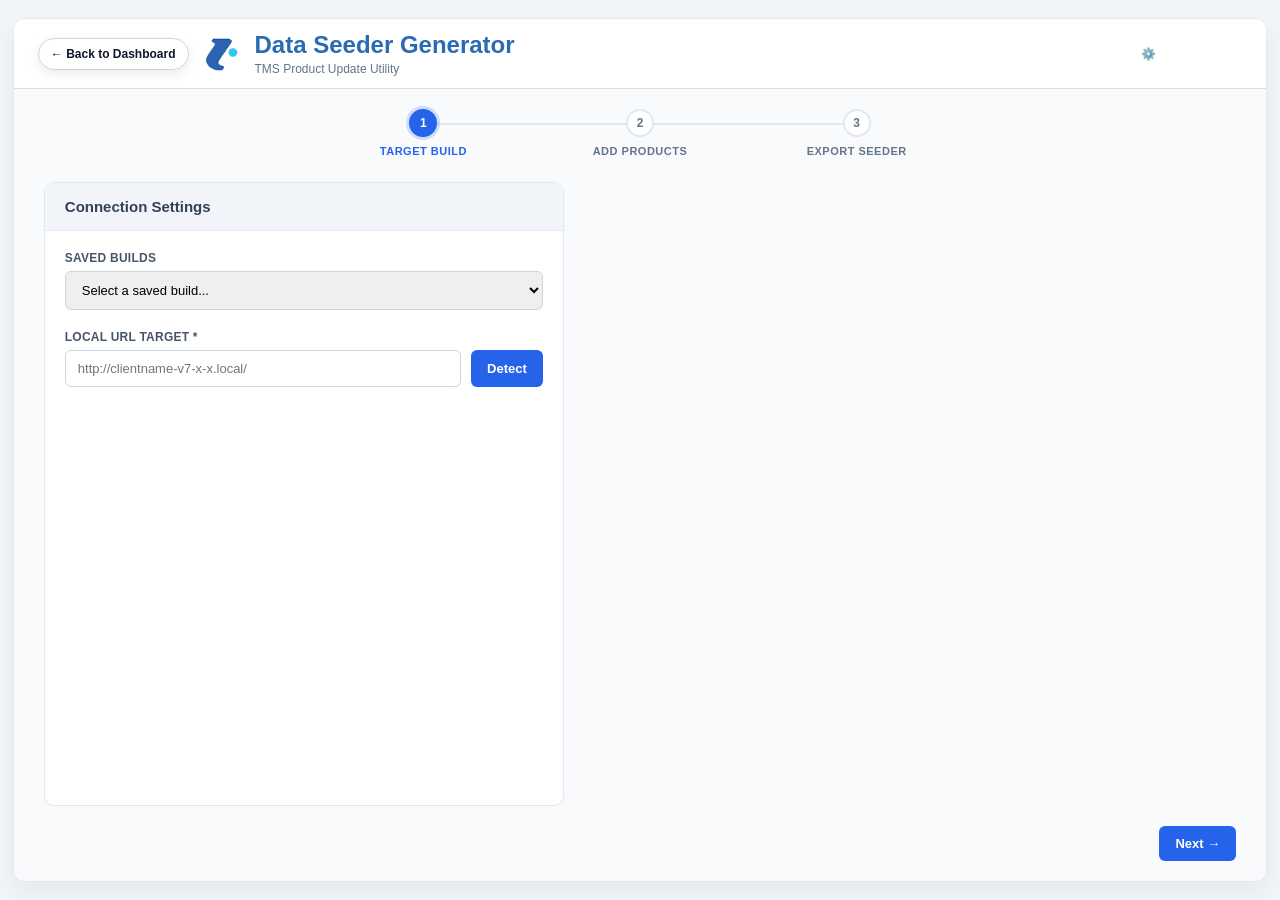
==== tools/data-seeder-generator/index.html @ c0074b41 "enhancementsv7" ====
<!DOCTYPE html>
<html lang="en">
<head>
    <meta charset="UTF-8">
    <meta name="viewport" content="width=device-width, initial-scale=1.0">
    <title>Data Seeder Generator</title>
    <link rel="stylesheet" href="css/style.css">
</head>
<body>
    <div class="seeder-wrapper">
        <header class="header">
            <a class="dashboard-link" href="../../dashboard/index.html">← Back to Dashboard</a>
            <img class="brand-logo" src="../../assets/icons/icon48.png" alt="TMS Logo">
            <div class="brand-copy">
                <h1>Data Seeder Generator</h1>
                <p class="subtitle">TMS Product Update Utility</p>
            </div>
            <button id="openApiSettingsBtn" class="btn btn-secondary btn-small" style="margin-left: auto; border: 1px solid rgba(255,255,255,0.3); background: rgba(255,255,255,0.1); color: white;">
            ⚙️ API Settings
        </button>
        </header>

        <div class="container">
            <div class="steps-indicator">
                <div class="step active" data-step="1"><div class="step-number">1</div><div class="step-label">Target Build</div></div>
                <div class="step" data-step="2"><div class="step-number">2</div><div class="step-label">Add Products</div></div>
                <div class="step" data-step="3"><div class="step-number">3</div><div class="step-label">Export Seeder</div></div>
                
            </div>

            <!-- Step 1: Detect Build -->
            <section class="step-content active" id="step-1">
                <div class="panel-layout">
                    
                    <!-- Left Panel: Controls -->
                    <div class="panel">
                        <div class="panel-header">Connection Settings</div>
                        <div class="panel-body">
                            <div class="product-form-group">
                                <label>Saved Builds</label>
                                <div class="input-group" style="margin-bottom:0;">
                                    <select id="savedBuildsSelect" class="input-field">
                                        <option value="">Select a saved build...</option>
                                    </select>
                                    <button id="forgetBuildBtn" class="btn btn-secondary btn-small" title="Remove" style="display:none;">🗑</button>
                                </div>
                            </div>
                            
                            <div class="product-form-group" style="margin-top: 20px;">
                                <label>Local URL Target *</label>
                                <div class="input-group">
                                    <input type="text" id="localUrl" placeholder="http://clientname-v7-x-x.local/" class="input-field">
                                    <button id="detectBuildBtn" class="btn btn-primary">Detect</button>
                                </div>
                                <div id="urlError" class="error-message" style="display:none; color: #ef4444; font-size: 12px; margin-top:5px;"></div>
                            </div>
                        </div>
                    </div>

                    <!-- Right Panel: Info -->
                    <div class="panel" id="buildDetailsCard" style="display:none;">
                        <div class="panel-header">Build Details</div>
                        <div class="panel-body">
                            <div class="info-row"><label>Client Name:</label><span id="clientName" class="value"></span></div>
                            <div class="info-row"><label>Version:</label><span id="buildVersion" class="value"></span></div>
                            <div class="info-row"><label>Quarter:</label><span id="buildQuarter" class="value"></span></div>
                            <div class="info-row"><label>Local Path:</label><span id="buildPath" class="value monospace"></span></div>
                            <div class="info-row" style="margin-top: 10px; background: #f8fafc; padding: 10px; border-radius: 6px; border: 1px solid #e2e8f0;">
                                <label>Next Seeder #:</label>
                                <div class="seeder-num-control">
                                    <span class="data-prefix">DATA</span>
                                    <input type="number" id="nextSeederNum" class="num-input" placeholder="154" min="1">
                                    <span id="seederNumSource" class="source-badge estimated">pending</span>
                                </div>
                            </div>
                            <div class="folder-link-row">
                                <span id="folderLinkStatus" class="folder-link-status">Waiting to verify folder...</span>
                                <button id="linkFolderBtn" class="btn btn-secondary btn-small" style="display:none;">🔗 Link WAMP Folder</button>
                                <button id="changeFolderBtn" class="btn btn-secondary btn-small" style="margin-left: 8px;">🔄 Switch Folder</button>
                            </div>
                        </div>
                    </div>
                </div>
                <div class="navigation-buttons">
                    <button id="continueBtn" class="btn btn-primary" style="margin-left: auto;">Next →</button>
                </div>
            </section>

            <!-- Step 2: Form & Table -->
            <section class="step-content" id="step-2">
                <div class="panel-layout">
                    
                    <!-- Left Panel: Form -->
                    <div class="panel">
                        <div class="panel-header">Product Editor</div>
                        <div class="panel-body">
                            <div class="form-tabs">
                                <!-- Inside your <div class="form-tabs"> -->
                                <button type="button" class="form-tab-btn active" data-tab="manual" id="manualBtn">Manual Entry</button>
                                <button type="button" class="form-tab-btn" data-tab="liveCatalog" id="liveCatalogBtn">Products From TMNS</button> <!-- NEW TAB -->
                                <button class="form-tab-btn" data-tab="doc">Doc Import</button>
                                <button class="form-tab-btn" data-tab="csv">CSV Import</button>
                                
                            </div>
                            <!-- Live Catalog Tab Content -->
<div id="liveCatalog-tab" class="form-tab-content">
    <div class="product-form-group">
    <div style="display: flex; justify-content: space-between; align-items: center; margin-bottom: 8px;">
        <label style="margin: 0;">Search External Formulary <span id="apiTotalLoadedCount" style="color: #64748b; font-weight: normal; margin-left: 8px;"></span></label>
        <button id="apiLoadCatalogBtn" class="btn btn-secondary btn-small" style="background: #f1f5f9; color: #0f172a; border-color: #cbd5e1;">
            ⬇️ Load Products From TMNS
        </button>
    </div>
    <div style="display: flex; gap: 10px;">
        <!-- Disabled by default until loaded -->
        <input type="text" id="apiSearchInput" class="input-field" placeholder="Search by name, item number, or barcode..." style="flex: 1;" disabled>
    </div>
    
    <!-- Progress Bar (Hidden by default) -->
    <div id="apiLoadProgressWrapper" style="display: none; margin-top: 12px;">
        <div style="background: #e2e8f0; border-radius: 4px; height: 8px; overflow: hidden; width: 100%;">
            <div id="apiLoadProgressBar" style="width: 0%; height: 100%; background: #2563eb; transition: width 0.2s ease;"></div>
        </div>
        <div id="apiLoadProgressText" style="font-size: 11px; color: #64748b; margin-top: 4px; text-align: right;">0%</div>
    </div>
</div>

    <!-- Search Results Grid -->
    <div style="border: 1px solid #cbd5e1; border-radius: 8px; overflow: hidden; margin-top: 15px; display: flex; flex-direction: column; max-height: 400px;">
        <div style="overflow-y: auto; flex: 1;">
            <table class="products-preview-table" style="margin: 0; width: 100%;">
                <thead style="position: sticky; top: 0; z-index: 10;">
                    <tr>
                        <th style="width: 40px; text-align: center;"></th>
                        <th>Product Details</th>
                        <th>Packaging</th>
                    </tr>
                </thead>
                <tbody id="apiResultsBody">
                    <tr class="empty-state">
                        <td colspan="3" style="text-align:center; padding:50px 20px; color:#94a3b8;">
                            Connect to a facility and search to view live products.
                        </td>
                    </tr>
                </tbody>
            </table>
        </div>
        <div style="background: #f8fafc; padding: 12px 15px; border-top: 1px solid #cbd5e1; display: flex; justify-content: space-between; align-items: center;">
            <span id="apiSelectedCount" style="font-size: 12px; font-weight: 600; color: #475569;">0 products selected</span>
            <button id="stageSelectedApiBtn" class="btn btn-primary btn-small" disabled>+ Stage Selected</button>
        </div>
    </div>
</div>
                            <div class="form-tab-content active" id="manual-tab">
                                <div class="product-form-group">
                                    <label>Action Type *</label>
                                    <select id="actionType" class="input-field">
                                        <option value="">Select an action...</option>
                                        <option value="create">Add New Products</option>
                                        <option value="add-form-factor">Add Form Factor</option>
                                        <option value="update" >Update Product</option>
                                        <option value="barcode-update" >Fix Barcode</option>
                                    </select>
                                </div>
                                <div id="productFormFields"></div>
                                <button id="addProductBtn" class="btn btn-secondary" style="width:100%; margin-top:15px;">➕ Add to Batch</button>
                            </div>

                            <!-- Doc Import Tab -->
                            <div class="form-tab-content" id="doc-tab">
                                <label for="docFile" class="csv-upload-area">
                                    <div class="upload-icon">📄</div>
                                    <h4 style="margin-bottom:8px; color: #1e3a8a;">Upload Word Document</h4>
                                    <span style="font-size: 12px; color: #64748b; margin-bottom: 15px;">Supports .docx Request Forms</span>
                                    <span class="btn btn-primary btn-small">Browse Files</span>
                                </label>
                                <input type="file" id="docFile" accept=".docx,.txt" style="display:none;">
                                <!-- Add 'multiple' to the input -->
                                <input type="file" id="docFile" accept=".docx,.txt" multiple style="display:none;">
                                <div id="docParseError" class="error-message" style="display:none; margin-top: 10px; color: #ef4444; font-size: 12px;"></div>
                            </div>

                            <!-- CSV Tab -->
                            <div class="form-tab-content" id="csv-tab">
                                <label for="csvFile" class="csv-upload-area">
                                    <div class="upload-icon">📊</div>
                                    <h4 style="margin-bottom:8px; color: #1e3a8a;">Upload Bulk CSV</h4>
                                    <span style="font-size: 12px; color: #64748b; margin-bottom: 15px;">Format: action, productName...</span>
                                    <span class="btn btn-primary btn-small">Browse Files</span>
                                </label>
                                <input type="file" id="csvFile" accept=".csv" style="display:none;">
                                <button id="downloadCsvTemplate" class="btn btn-secondary" style="width: 100%;">Download CSV Template</button>
                            </div>
                        </div>
                    </div>

                    <!-- Right Panel: Preview Table -->
                    <div class="panel">
                        <div class="panel-header">
                            <div>Pending Batch <span class="product-count" style="background:#2563eb;color:white;padding:2px 8px;border-radius:12px;font-size:11px;margin-left:8px;">0</span></div>
                            <button id="clearAllBtn" class="btn btn-secondary btn-small" style="display:none;">Clear All</button>
                        </div>
                        <div class="panel-body" style="padding:0;">
                            <table class="products-preview-table">
    <thead>
        <tr>
            <th>Type</th>
            <th>Name</th>
            <th>Details</th>
            <th></th>
        </tr>
    </thead>
    <tbody id="productsTableBody">
        <tr class="empty-state">
            <td colspan="4" style="text-align:center; padding:40px; color:#94a3b8;">No products in batch.</td>
        </tr>
    </tbody>
</table>
                        </div>
                    </div>
                </div>
                <div class="navigation-buttons">
                    <button id="step2BackBtn" class="btn btn-secondary">← Back</button>
                    <button id="generateSeederBtn" class="btn btn-primary" style="display:none;">Generate Seeder →</button>
                </div>
            </section>

            <!-- Step 3: Output -->
            <section class="step-content" id="step-3">
                <div class="panel-layout output-layout">
                    
                    <!-- Left Panel: Code Preview -->
                    <div class="panel">
                        <div class="panel-header">Generated Seeder</div>
                        <div class="panel-body" style="padding:0;">
                            <div class="code-block"><pre><code id="seederPreview"></code></pre></div>
                        </div>
                    </div>

                    <!-- Right Panel: Output Actions -->
                    <div class="panel">
                        <div class="panel-header">Output Options</div>
                        <div class="panel-body">
                            <div class="output-option" id="autoWriteWrapper" style="display:none;">
                                <input type="radio" name="output" id="outputAutoWrite" value="auto-write">
                                <label for="outputAutoWrite"><strong>💾 Auto-Write</strong><span>Write directly to folder</span></label>
                            </div>
                            <div class="output-option">
                                <input type="radio" name="output" id="outputDownload" value="download" checked>
                                <label for="outputDownload"><strong>⬇️ Download</strong><span>Save as PHP file</span></label>
                            </div>
                            <div class="output-option">
                                <input type="radio" name="output" id="outputCopy" value="copy">
                                <label for="outputCopy"><strong>📋 Copy Code</strong><span>Copy to clipboard</span></label>
                            </div>
                            <button id="executeOutputBtn" class="btn btn-primary" style="width:100%; margin-top:20px; padding:15px; font-size:15px;">Execute Action</button>
                        </div>
                    </div>
                </div>
                <div class="navigation-buttons">
                    <button id="backToProductsBtn" class="btn btn-secondary">← Back to Editor</button>
                    <button id="newSeederBtn" class="btn btn-secondary">Create Another</button>
                </div>
            </section>

            <!-- Toast Messages -->
            <div id="statusMessage" class="status-message hidden"></div>
        </div>
    </div>

    <!-- Modals -->
     <!-- API Settings Modal -->
    <div id="apiSettingsModal" class="modal hidden">
        <div class="modal-content" style="max-width: 500px; text-align: left;">
            <div style="display: flex; justify-content: space-between; align-items: center; border-bottom: 1px solid #e2e8f0; padding-bottom: 15px; margin-bottom: 20px;">
                <h3 style="margin: 0; font-size: 18px; color: #0f172a;">API Connection Settings</h3>
                <button type="button" class="close-api-btn" style="background: none; border: none; font-size: 20px; cursor: pointer; color: #64748b;">&times;</button>
            </div>
            
            <div class="product-form-group">
                <label>API Base URL</label>
                <input type="text" id="apiBaseUrl" class="input-field" placeholder="https://...">
            </div>
            
            <div class="product-form-group">
                <label>Personal Access Token (Bearer)</label>
                <input type="password" id="apiToken" class="input-field" placeholder="Paste your token here...">
            </div>
            
            <button id="testApiConnectionBtn" class="btn btn-secondary" style="width: 100%; margin-bottom: 20px;">Test Connection & Fetch Facilities</button>
            
            <div id="facilitySelectionWrapper" class="product-form-group hidden" style="background: #f8fafc; padding: 15px; border-radius: 8px; border: 1px solid #cbd5e1;">
                <label style="color: #10b981;">Connection Successful!</label>
                <label style="margin-top: 10px;">Select Target Facility</label>
                <select id="apiFacilitySelect" class="input-field" style="margin-bottom: 15px;"></select>
                <button id="saveApiSettingsBtn" class="btn btn-primary" style="width: 100%;">Save Configuration</button>
            </div>
        </div>
    </div>
    <div id="successModal" class="modal hidden">
        <div class="modal-content">
            <h3 id="successTitle">Success!</h3>
            <p id="successMessage"></p>
            <button id="closeSuccessBtn" class="btn btn-primary">Done</button>
        </div>
    </div>

    <div id="errorModal" class="modal hidden">
        <div class="modal-content error">
            <div class="modal-icon">❌</div>
            <h3>Error</h3>
            <p id="errorMessage"></p>
            <button id="closeErrorBtn" class="btn btn-primary">Close</button>
        </div>
    </div>
    <!-- Product Preview Modal -->
    <div id="previewModal" class="modal hidden">
        <div class="modal-content" style="max-width: 500px; text-align: left;">
            <h3 id="previewTitle" style="border-bottom: 1px solid #e2e8f0; padding-bottom: 10px; margin-bottom: 15px; color: #1e3a8a;">Product Preview</h3>
            <div id="previewDetails" style="font-size: 13px; color: #0f172a; max-height: 60vh; overflow-y: auto;">
                <!-- Product details will be injected here -->
            </div>
            <button id="closePreviewBtn" class="btn btn-secondary" style="margin-top: 20px; width: 100%;">Close Preview</button>
        </div>
    </div>
    <!-- Add this above your other scripts -->
    <script src="js/mammoth.browser.min.js"></script>
    <script src="js/wamp-detector.js"></script>
    <script src="js/seeder-generator.js"></script>
    <script src="js/csv-handler.js"></script>
    <script src="js/fs-access.js"></script>
    <script src="js/idb-keyval.js"></script>
    <script src="js/app.js"></script>
    <script src="js/constants.js"></script>
    <script src="js/templates/q3-template.js"></script>
    <script src="js/api-service.js"></script> <!-- Add this line -->
</body>
    
</body>
</html>
---- tools/data-seeder-generator/css/style.css ----
:root {
    --primary: #2563eb;
    --primary-hover: #1d4ed8;
    --bg-main: #f1f5f9;
    --bg-panel: #ffffff;
    --text-main: #0f172a;
    --text-muted: #64748b;
    --border: #e2e8f0;
    --success: #10b981;
    --error: #ef4444;
}

* { margin: 0; padding: 0; box-sizing: border-box; }

/* Custom Scrollbar for professional look */
::-webkit-scrollbar { width: 6px; height: 6px; }
::-webkit-scrollbar-track { background: transparent; }
::-webkit-scrollbar-thumb { background: #cbd5e1; border-radius: 4px; }
::-webkit-scrollbar-thumb:hover { background: #94a3b8; }

body {
    font-family: 'Inter', -apple-system, BlinkMacSystemFont, 'Segoe UI', Roboto, sans-serif;
    background: var(--bg-main);
    color: var(--text-main);
    height: 100vh; /* Lock viewport height */
    overflow: hidden; /* Prevent full window scroll */
    display: flex;
    justify-content: center;
    align-items: center;
}

.seeder-wrapper {
    background: var(--bg-panel);
    border: 1px solid var(--border);
    border-radius: 12px;
    box-shadow: 0 10px 25px rgba(0, 0, 0, 0.05);
    width: 98vw;
    height: 96vh;
    display: flex;
    flex-direction: column;
    overflow: hidden;
}

.dashboard-link {
    display: inline-flex;
    align-items: center;
    justify-content: center;
    padding: 8px 12px;
    border: 1px solid #cbd5e1;
    border-radius: 999px;
    background: rgba(255, 255, 255, 0.94);
    color: #0f172a;
    text-decoration: none;
    font-size: 12px;
    font-weight: 700;
    white-space: nowrap;
    box-shadow: 0 4px 12px rgba(15, 23, 42, 0.08);
    flex-shrink: 0;
    transition: background 0.15s ease, border-color 0.15s ease;
}

.dashboard-link:hover {
    background: #f8fafc;
    border-color: #94a3b8;
}

/* Header */
.header {
    background: #fff;
    color: var(--text-main);
    padding: 12px 24px;
    border-bottom: 1px solid #ddd;
    flex-shrink: 0;
    display: flex;
    align-items: center;
    gap: 15px;
}

.header .brand-logo { height: 36px; width: auto; display: block; }
.header .brand-copy { min-width: 0; }
.header h1 { font-size: 24px; font-weight: 700; margin: 0; color: #2b6bb4; }
.header .subtitle { font-size: 12px; color: var(--text-muted); margin: 3px 0 0; }

/* Container & Steps */
.container { 
    flex: 1; 
    display: flex; 
    flex-direction: column; 
    overflow: hidden; 
    padding: 20px 30px; 
    background: #f8fafc;
}

.steps-indicator {
    display: flex;
    justify-content: space-between;
    position: relative;
    max-width: 500px;
    margin: 0 auto 20px auto;
    flex-shrink: 0;
}

.steps-indicator::before {
    content: ''; position: absolute; top: 18px; left: 15%; right: 15%; height: 2px; background: var(--border); z-index: 0;
}

.step { display: flex; flex-direction: column; align-items: center; position: relative; z-index: 1; flex: 1; }
.step-number {
    width: 36px; height: 36px; border-radius: 50%; background: white; border: 2px solid var(--border);
    display: flex; align-items: center; justify-content: center; font-weight: 600; font-size: 14px;
    color: var(--text-muted); margin-bottom: 8px; transition: all 0.2s ease;
}
.step.active .step-number { background: var(--primary); border-color: var(--primary); color: white; box-shadow: 0 0 0 3px rgba(37,99,235,0.2); }
.step.completed .step-number { background: var(--success); border-color: var(--success); color: white; }
.step-label { font-size: 13px; font-weight: 600; color: var(--text-muted); }
.step.active .step-label { color: var(--primary); }

/* Main Paneling System */
.step-content { display: none; flex: 1; overflow: hidden; animation: fadeIn 0.3s ease; }
.step-content.active { display: flex; flex-direction: column; }

@keyframes fadeIn { from { opacity: 0; } to { opacity: 1; } }

.panel-layout {
    display: grid;
    grid-template-columns: 520px 1fr; /* Widened from 450px so the side-by-side has room */
    gap: 20px;
    flex: 1;
    overflow: hidden;
}

/* Modifier for output layout to give code block more room */
.panel-layout.output-layout { grid-template-columns: 1fr 350px; }

.panel {
    background: var(--bg-panel);
    border: 1px solid var(--border);
    border-radius: 10px;
    display: flex;
    flex-direction: column;
    overflow: hidden;
    box-shadow: 0 2px 4px rgba(0,0,0,0.02);
}

.panel-header {
    padding: 15px 20px;
    background: #f1f5f9;
    border-bottom: 1px solid var(--border);
    font-weight: 600;
    font-size: 15px;
    color: #334155;
    flex-shrink: 0;
    display: flex;
    justify-content: space-between;
    align-items: center;
}

.panel-body {
    padding: 20px;
    overflow-y: auto; /* Independent scrolling */
    flex: 1;
}

/* Forms & Inputs */
.form-grid { display: grid; grid-template-columns: 1fr 1fr; gap: 15px; margin-bottom: 15px; }
.form-grid .full-width { grid-column: span 2; }

.input-group { display: flex; gap: 10px; margin-bottom: 15px; }
.product-form-group { margin-bottom: 15px; }
.product-form-group label { display: block; font-weight: 600; margin-bottom: 6px; color: #475569; font-size: 12px; text-transform: uppercase; letter-spacing: 0.02em; }

.update-field-layout {
    display: flex;
    flex-direction: column;
    gap: 16px;
    width: 100%;
}
.update-field-selector-panel,
.update-field-editor-panel {
    background: #f8fafc;
    border: 1px solid var(--border);
    border-radius: 10px;
    padding: 12px 14px;
}
.update-field-selector-panel {
    min-height: auto;
}
.update-field-editor-panel {
    min-height: 120px;
}
.update-field-selector-panel .product-form-group,
.update-field-editor-panel .product-form-group {
    margin-bottom: 0;
}
.field-checkbox-group {
    display: flex;
    flex-wrap: wrap;
    gap: 10px 12px;
    align-items: center;
}
.field-checkbox-row {
    display: inline-flex;
    align-items: center;
    gap: 8px;
    padding: 0;
    border: none;
    background: transparent;
    font-size: 12px;
    letter-spacing: 0.02em;
    font-weight: 600;
    color: #334155;
    cursor: pointer;
    transition: all 0.2s ease;
    line-height: 1.2;
    text-transform: none;
}
.field-checkbox-row:hover {
    color: var(--primary);
}
.field-checkbox {
    accent-color: var(--primary);
    width: 14px;
    height: 14px;
    margin: 0;
    flex-shrink: 0;
    cursor: pointer;
}
.field-selection-hint {
    margin-top: 10px; font-size: 12px; color: var(--text-muted); font-style: italic;
}
.conditional-field {
    background: white;
    border: 1px solid #dbe3ee;
    border-radius: 8px;
    padding: 10px 12px;
    margin-bottom: 10px;
}
.conditional-field:last-child { margin-bottom: 0; }
.conditional-field.hidden { display: none; }
.update-field-editor-panel .conditional-field label {
    display: block;
    margin-bottom: 8px;
    font-size: 11px;
    letter-spacing: 0.04em;
    text-transform: uppercase;
    color: #475569;
    font-weight: 700;
}

.input-field, .product-form-group input, .product-form-group select {
    width: 100%; padding: 10px 12px; border: 1px solid #cbd5e1; border-radius: 6px; font-size: 13px; font-family: inherit; transition: all 0.2s;
}
.input-field:focus, .product-form-group input:focus, .product-form-group select:focus {
    outline: none; border-color: var(--primary); box-shadow: 0 0 0 2px rgba(37,99,235,0.1);
}

.form-section-title { font-size: 12px; font-weight: 700; text-transform: uppercase; color: var(--primary); margin: 20px 0 10px; padding-bottom: 6px; border-bottom: 1px solid var(--border); grid-column: span 2; }
.form-section-title:first-child { margin-top: 0; }

/* Buttons */
.btn {
    padding: 10px 16px; border: none; border-radius: 6px; font-size: 13px; font-weight: 600; cursor: pointer; transition: all 0.2s ease; display: inline-flex; align-items: center; justify-content: center; gap: 6px;
}
.btn-primary { background: var(--primary); color: white; }
.btn-primary:hover:not(:disabled) { background: var(--primary-hover); transform: translateY(-1px); box-shadow: 0 2px 4px rgba(37,99,235,0.2); }
.btn-primary:disabled { background: #94a3b8; cursor: not-allowed; }
.btn-secondary { background: white; color: #475569; border: 1px solid #cbd5e1; }
.btn-secondary:hover:not(:disabled) { background: #f8fafc; color: #0f172a; border-color: #94a3b8; }
.btn-small { padding: 6px 12px; font-size: 12px; }

/* Details & Tables */
.info-row { display: flex; justify-content: space-between; padding: 10px 0; border-bottom: 1px solid #f1f5f9; font-size: 13px; align-items: center; }
.info-row:last-child { border-bottom: none; }
.info-row label { font-weight: 600; color: var(--text-muted); }
.info-row .value { color: var(--text-main); font-weight: 500; }
.info-row .value.monospace { font-family: 'JetBrains Mono', monospace; background: #f8fafc; padding: 4px 8px; border-radius: 4px; border: 1px solid var(--border); font-size: 12px; }

.products-preview-table { width: 100%; border-collapse: collapse; font-size: 13px; }
.products-preview-table th { background: #f8fafc; padding: 12px; text-align: left; font-weight: 600; color: var(--text-muted); border-bottom: 2px solid var(--border); position: sticky; top: 0; }
.products-preview-table td { padding: 12px; border-bottom: 1px solid var(--border); vertical-align: top; }
.product-action-badge { padding: 4px 8px; border-radius: 4px; font-size: 11px; font-weight: 700; text-transform: uppercase; }
.product-action-badge.create { background: #dcfce7; color: #166534; }
.product-action-badge.update { background: #fef9c3; color: #9a3412; }
.product-action-badge.barcode-update { background: #f3e5f5; color: #6a1b9a; }

/* Seeder Number Input */
.seeder-num-control { display: flex; align-items: center; gap: 6px; }
.data-prefix { font-weight: 700; color: #0f172a; font-size: 13px; }
.num-input { width: 80px; padding: 6px 8px; border: 1px solid var(--border); border-radius: 4px; font-size: 13px; font-weight: 600; color: var(--primary); text-align: center; }

/* Source Badges & Indicators */
.source-badge { padding: 2px 6px; border-radius: 4px; font-size: 10px; font-weight: 700; text-transform: uppercase; }
.source-badge.estimated { background: #fee2e2; color: #b91c1c; border: 1px solid #fca5a5; }
.source-badge.verified { background: #dcfce7; color: #15803d; border: 1px solid #86efac; }

.folder-link-row { display: flex; align-items: center; gap: 10px; margin-top: 15px; padding-top: 15px; border-top: 1px solid var(--border); }
.folder-link-status { font-size: 12px; font-weight: 600; display: flex; align-items: center; gap: 6px; }
.folder-link-status.linked { color: #10b981; }
.folder-link-status.error { color: #ef4444; }

/* Navigation */
.navigation-buttons { display: flex; gap: 15px; justify-content: flex-end; padding-top: 20px; flex-shrink: 0; }

/* Output Options */
.output-option { padding: 15px; border: 1px solid var(--border); border-radius: 8px; margin-bottom: 12px; cursor: pointer; display: flex; gap: 12px; align-items: center; transition: all 0.2s; }
.output-option:hover { border-color: var(--primary); background: #f8fafc; }
.output-option input[type="radio"] { transform: scale(1.2); accent-color: var(--primary); }
.output-option strong { display: block; color: var(--text-main); font-size: 14px; margin-bottom: 2px; }
.output-option span { color: var(--text-muted); font-size: 12px; }

/* Code Block */
.code-block { background: #0f172a; border-radius: 8px; padding: 15px; margin: 0; min-height: 100%; box-shadow: inset 0 2px 4px rgba(0,0,0,0.5); }
.code-block code { color: #e2e8f0; font-family: 'JetBrains Mono', monospace; font-size: 12px; line-height: 1.5; white-space: pre-wrap; }

/* Toast Notifications */
.status-message {
    position: fixed; top: 20px; right: 20px; padding: 15px 20px; border-radius: 8px; font-size: 14px; font-weight: 600;
    z-index: 9999; display: flex; align-items: center; gap: 10px; box-shadow: 0 4px 12px rgba(0,0,0,0.15); animation: slideIn 0.3s ease;
}
.status-message.hidden { display: none; }
.status-message.success { background: #10b981; color: white; border-left: 4px solid #047857; }
.status-message.error { background: #ef4444; color: white; border-left: 4px solid #b91c1c; }
.status-message.info { background: #3b82f6; color: white; border-left: 4px solid #1d4ed8; }

@keyframes slideIn { from { transform: translateX(120%); } to { transform: translateX(0); } }

/* Modals */
.modal { position: fixed; top: 0; left: 0; right: 0; bottom: 0; background: rgba(15, 23, 42, 0.6); display: flex; align-items: center; justify-content: center; z-index: 2000; backdrop-filter: blur(2px); }
.modal.hidden { display: none; }
.modal-content { background: white; border-radius: 12px; padding: 30px; text-align: center; max-width: 400px; width: 100%; box-shadow: 0 10px 25px rgba(0,0,0,0.2); }
.modal-icon { font-size: 40px; margin-bottom: 15px; }
.modal-content h3 { font-size: 18px; margin-bottom: 10px; color: var(--text-main); }
.modal-content p { font-size: 14px; color: var(--text-muted); margin-bottom: 20px; }
.modal-content .btn { width: 100%; }

/* Form Tabs */
.form-tabs { display: flex; gap: 0; margin-bottom: 15px; border-bottom: 2px solid var(--border); }
.form-tab-btn { padding: 10px 20px; background: none; border: none; border-bottom: 2px solid transparent; cursor: pointer; font-size: 13px; font-weight: 600; color: var(--text-muted); margin-bottom: -2px; }
.form-tab-btn.active { color: var(--primary); border-bottom-color: var(--primary); }
.form-tab-content { display: none; }
.form-tab-content.active { display: block; }
/* Upload Areas (Doc & CSV) */
.csv-upload-area {
    border: 2px dashed #94a3b8;
    border-radius: 12px;
    padding: 35px 20px;
    text-align: center;
    background: #f8fafc;
    transition: all 0.2s ease;
    cursor: pointer;
    display: flex;
    flex-direction: column;
    align-items: center;
    justify-content: center;
    margin-bottom: 15px;
}
.csv-upload-area:hover {
    border-color: var(--primary);
    background: #eff6ff;
}
.upload-icon {
    font-size: 36px;
    margin-bottom: 10px;
}
/* Table Action Buttons */
.product-row-actions {
    display: flex;
    gap: 12px;
    align-items: center;
    justify-content: flex-end;
}

.action-icon-btn {
    background: none;
    border: none;
    cursor: pointer;
    font-size: 16px;
    color: var(--text-muted);
    transition: color 0.2s, transform 0.2s;
    padding: 4px;
}

.action-icon-btn:hover { transform: scale(1.1); }
.action-icon-btn.preview-product-btn:hover { color: var(--primary); }
.action-icon-btn.remove-product-btn:hover { color: var(--error); }

/* Preview Modal Grid */
.preview-grid {
    display: grid;
    grid-template-columns: 160px 1fr;
    gap: 8px;
    margin-bottom: 8px;
    align-items: center;
    padding: 6px;
}

.preview-grid:nth-child(even) { background-color: #f8fafc; border-radius: 6px; }

.preview-label { font-weight: 600; color: var(--text-muted); font-size: 12px; text-transform: uppercase;}
.preview-value { color: var(--text-main); font-family: 'JetBrains Mono', monospace; font-size: 13px; }
/* Hyperlink style for Preview button */
.preview-link-btn {
    background: none;
    border: none;
    color: var(--primary);
    font-size: 13px;
    font-weight: 600;
    cursor: pointer;
    padding: 0;
    margin-right: 12px;
    transition: color 0.2s;
}

.preview-link-btn:hover {
    text-decoration: underline;
    color: var(--primary-hover);
}
/* Table Action Buttons */
.product-row-actions {
    display: flex;
    gap: 15px;
    align-items: center;
    justify-content: flex-end;
    white-space: nowrap; /* Prevents "Preview" from wrapping or squishing */
    min-width: 100px;    /* Forces the column to respect the button sizes */
}
.csv-upload-area.drag-active {
    border-color: var(--primary);
    background: #eff6ff;
    transform: scale(1.02);
}
/* Editable Preview Inputs */
.preview-input {
    width: 100%;
    padding: 4px 8px;
    margin: -4px -8px; /* Offset padding to align with label */
    border: 1px solid transparent;
    border-radius: 4px;
    font-family: inherit;
    font-size: inherit;
    background: transparent;
    color: inherit;
    transition: all 0.2s;
}
.preview-input:hover {
    border-color: #cbd5e1;
    background: white;
}
.preview-input:focus {
    outline: none;
    border-color: var(--primary);
    background: white;
    box-shadow: 0 0 0 2px rgba(37,99,235,0.1);
}
select.preview-input {
    cursor: pointer;
}
/* Update Module Ultra-Compact Inline Layout */
.update-module-container {
    display: flex;
    flex-direction: column;
    width: 100%;
}

.update-selector-panel {
    background: #f8fafc;
    border: 1px solid #e2e8f0;
    border-radius: 6px;
    padding: 12px;
    margin-bottom: 15px;
}

.update-selector-panel .field-selection-hint {
    color: #475569;
    font-size: 12px;
    margin-bottom: 8px;
    font-style: italic;
}

.field-checkbox-group {
    display: flex;
    flex-wrap: wrap;
    gap: 8px 16px;
    max-height: none;
    overflow: visible;
}

.field-checkbox-row {
    display: flex !important;
    align-items: center;
    gap: 6px !important;
    font-size: 12px !important;
    font-weight: 500 !important;
    color: #334155;
    cursor: pointer;
    margin: 0 !important;
    padding: 0 !important;
    background: transparent !important;
    border: none !important;
    text-transform: uppercase;
}

.field-checkbox-row:hover {
    color: #0f172a;
}

.field-checkbox {
    width: 14px !important;
    height: 14px !important;
    margin: 0 !important;
    cursor: pointer;
    accent-color: #2563eb;
}

.update-editor-panel {
    display: flex;
    flex-direction: column;
    gap: 12px;
    padding-top: 10px;
    border-top: 1px dashed #cbd5e1;
}

.update-editor-panel .conditional-field {
    display: block;
    width: 100%;
    box-sizing: border-box;
    margin-bottom: 0;
}

.update-editor-panel .conditional-field input,
.update-editor-panel .conditional-field select {
    display: block !important;
    width: 100% !important;
    box-sizing: border-box !important;
}
.update-button-group {
    display: flex;
    flex-wrap: wrap;
    align-items: center;
    align-content: flex-start;
    gap: 2px 18px;
}

#step-2 .product-form-group .update-toggle-btn {
    display: inline-flex !important;
    align-items: center;
    width: auto;
    min-height: 18px;
    text-align: left;
    gap: 6px;
    margin: 0;
    padding: 0;
    border: 0;
    border-radius: 0;
    background: transparent;
    cursor: pointer;
    font-size: 11px;
    font-weight: 500;
    color: #475569;
    text-transform: none;
    transition: color 0.15s ease;
    user-select: none;
    line-height: 1.2;
}

#step-2 .product-form-group .update-toggle-btn .field-checkbox {
    display: block !important;
    flex: 0 0 14px;
    width: 14px !important;
    height: 14px !important;
    accent-color: #2563eb;
}

#step-2 .product-form-group .update-toggle-btn .btn-text {
    min-width: 0;
}

#step-2 .product-form-group .update-toggle-btn:hover {
    color: #1d4ed8;
}

#step-2 .product-form-group .update-toggle-btn.selected {
    color: #174ea6;
    font-weight: 600;
}

#productFormFields .update-module-container {
    grid-column: 1 / -1;
    margin-top: 6px;
}

#productFormFields .update-selector-panel {
    background: #f8fafc;
    border-color: #dbe3ee;
    border-radius: 8px;
    margin-bottom: 0;
}

#productFormFields .update-selector-panel .field-selection-hint {
    color: #64748b;
    font-style: normal;
    line-height: 1.45;
}

#productFormFields .update-editor-panel {
    display: grid;
    grid-template-columns: repeat(auto-fit, minmax(180px, 1fr));
    gap: 10px;
    padding-top: 14px;
}

#productFormFields .update-editor-panel .conditional-field {
    padding: 12px;
    border-color: #dbe3ee;
    border-radius: 8px;
}

#productFormFields .manufacturer-other-field {
    margin-top: 8px;
}

#step-2 .panel-layout {
    grid-template-columns: minmax(390px, 0.9fr) minmax(0, 1.45fr);
    gap: 18px;
}

#step-2 .panel {
    min-width: 0;
    border-radius: 8px;
}

#step-2 .panel-header {
    padding: 14px 18px;
    background: #f8fafc;
}

#step-2 .panel-body {
    padding: 18px;
}

#step-2 .form-tab-btn {
    flex: 1;
    padding: 10px 12px;
}

#step-2 .form-tab-btn:hover:not(.active) {
    color: #334155;
    background: #f8fafc;
}

#step-2 .product-form-group label {
    margin-bottom: 7px;
    color: #475569;
    font-size: 11px;
}

#step-2 .input-field,
#step-2 .product-form-group input,
#step-2 .product-form-group select {
    min-height: 40px;
    border-color: #cbd5e1;
    border-radius: 6px;
}

#step-2 #productFormFields .form-grid {
    grid-template-columns: repeat(2, minmax(0, 1fr));
    gap: 14px 16px;
}

#step-2 #productFormFields .form-section-title {
    margin-top: 8px;
}

#step-2 .products-preview-table {
    min-width: 560px;
}

#step-2 .panel-body:has(.products-preview-table) {
    overflow: auto;
}

#step-2 .products-preview-table th {
    padding: 13px 16px;
    background: #f8fafc;
    border-bottom-width: 1px;
}

#step-2 .products-preview-table td {
    padding: 14px 16px;
}

#step-2 .products-preview-table .empty-state td {
    padding: 64px 20px;
    color: #64748b;
    font-size: 13px;
}

#step-2 .product-count {
    min-width: 22px;
    min-height: 22px;
    display: inline-flex;
    justify-content: center;
    align-items: center;
}

@media (max-width: 1050px) {
    #step-2 .panel-layout {
        grid-template-columns: minmax(340px, 0.95fr) minmax(0, 1.2fr);
    }

}

@media (max-width: 760px) {
    body {
        height: auto;
        min-height: 100vh;
        overflow: auto;
        align-items: stretch;
    }

    .seeder-wrapper {
        width: 100%;
        min-height: 100vh;
        height: auto;
        border-radius: 0;
    }

    .container {
        min-height: 0;
        overflow: visible;
        padding: 16px;
    }

    #step-2 .step-content.active {
        overflow: visible;
    }

    #step-2 .panel-layout {
        grid-template-columns: minmax(0, 1fr);
        overflow: visible;
    }

    #step-2 .panel {
        min-height: 260px;
    }

    #step-2 .panel-body {
        overflow: auto;
    }

    .update-module-container {
        grid-template-columns: minmax(0, 1fr);
    }

    #step-2 #productFormFields .form-grid {
        grid-template-columns: minmax(0, 1fr);
    }

    #step-2 #productFormFields .full-width,
    #step-2 #productFormFields .form-section-title {
        grid-column: 1;
    }

    .navigation-buttons {
        padding: 16px 0 4px;
    }
}
/* --- Professional Steps Indicator --- */
.steps-indicator {
    display: flex;
    justify-content: space-between;
    position: relative;
    max-width: 650px; /* Widened to utilize more horizontal space */
    width: 100%;
    margin: 0 auto 25px auto;
    flex-shrink: 0;
}

.steps-indicator::before {
    content: ''; 
    position: absolute; 
    top: 14px; /* Adjusted to align with smaller circles */
    left: 15%; 
    right: 15%; 
    height: 2px; 
    background: var(--border); 
    z-index: 0;
}

.step { 
    display: flex; 
    flex-direction: column; 
    align-items: center; 
    position: relative; 
    z-index: 1; 
    flex: 1; 
}

.step-number {
    width: 28px; /* Shrunk from 36px */
    height: 28px; /* Shrunk from 36px */
    border-radius: 50%; 
    background: white; 
    border: 2px solid var(--border);
    display: flex; 
    align-items: center; 
    justify-content: center; 
    font-weight: 700; 
    font-size: 12px;
    color: var(--text-muted); 
    margin-bottom: 8px; 
    transition: all 0.2s ease;
}

.step.active .step-number { 
    background: var(--primary); 
    border-color: var(--primary); 
    color: white; 
    box-shadow: 0 0 0 3px rgba(37,99,235,0.2); 
}

.step.completed .step-number { 
    background: var(--success); 
    border-color: var(--success); 
    color: white; 
}

.step-label { 
    font-size: 11px; 
    font-weight: 600; 
    color: var(--text-muted);
    text-transform: uppercase; /* Adds a clean, professional aesthetic */
    letter-spacing: 0.5px;
    white-space: nowrap; /* Forces text onto one line (fixes the squished text) */
}

.step.active .step-label { 
    color: var(--primary); 
    font-weight: 700;
}
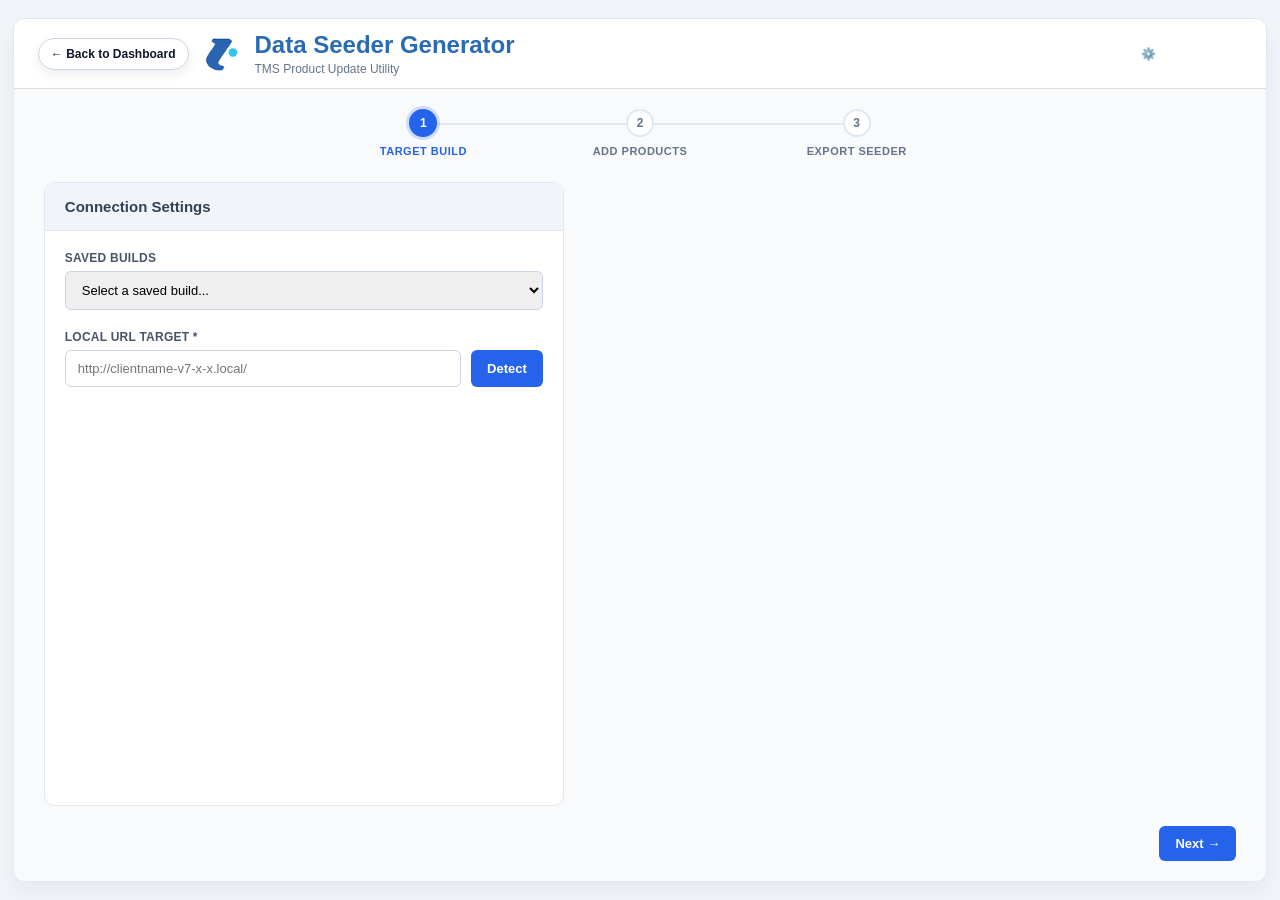
==== commit 2d80beca: "dynamic build lookup" ====
--- a/tools/data-seeder-generator/index.html
+++ b/tools/data-seeder-generator/index.html
@@ -64,7 +64,7 @@
                             <div class="info-row"><label>Client Name:</label><span id="clientName" class="value"></span></div>
                             <div class="info-row"><label>Version:</label><span id="buildVersion" class="value"></span></div>
                             <div class="info-row"><label>Quarter:</label><span id="buildQuarter" class="value"></span></div>
-                            <div class="info-row"><label>Local Path:</label><span id="buildPath" class="value monospace"></span></div>
+                            <div class="info-row"><label>Path in Linked Folder:</label><span id="buildPath" class="value monospace"></span></div>
                             <div class="info-row" style="margin-top: 10px; background: #f8fafc; padding: 10px; border-radius: 6px; border: 1px solid #e2e8f0;">
                                 <label>Next Seeder #:</label>
                                 <div class="seeder-num-control">
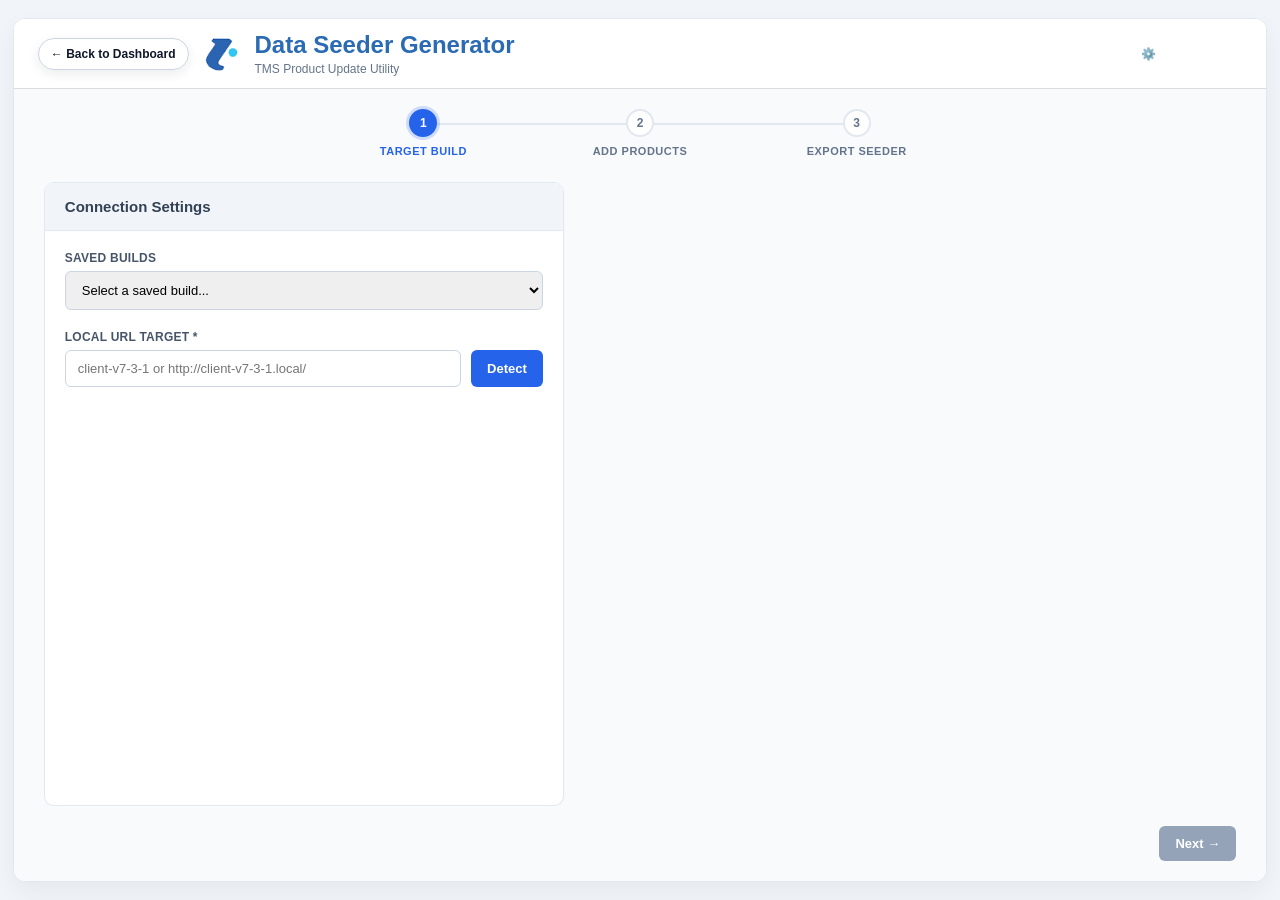
==== commit 6acb3e91: "more robust auto build detection" ====
--- a/tools/data-seeder-generator/index.html
+++ b/tools/data-seeder-generator/index.html
@@ -49,10 +49,15 @@
                             <div class="product-form-group" style="margin-top: 20px;">
                                 <label>Local URL Target *</label>
                                 <div class="input-group">
-                                    <input type="text" id="localUrl" placeholder="http://clientname-v7-x-x.local/" class="input-field">
+                                    <input type="text" id="localUrl" placeholder="client-v7-3-1 or http://client-v7-3-1.local/" class="input-field">
                                     <button id="detectBuildBtn" class="btn btn-primary">Detect</button>
                                 </div>
                                 <div id="urlError" class="error-message" style="display:none; color: #ef4444; font-size: 12px; margin-top:5px;"></div>
+                                <div id="buildSearchIndicator" class="build-search-indicator" role="status" aria-live="polite" hidden>
+                                    <span class="build-search-spinner" aria-hidden="true"></span>
+                                    <span id="buildSearchText">Searching build folders...</span>
+                                    <span class="build-search-track" aria-hidden="true"><span></span></span>
+                                </div>
                             </div>
                         </div>
                     </div>
@@ -64,7 +69,7 @@
                             <div class="info-row"><label>Client Name:</label><span id="clientName" class="value"></span></div>
                             <div class="info-row"><label>Version:</label><span id="buildVersion" class="value"></span></div>
                             <div class="info-row"><label>Quarter:</label><span id="buildQuarter" class="value"></span></div>
-                            <div class="info-row"><label>Path in Linked Folder:</label><span id="buildPath" class="value monospace"></span></div>
+                            <div class="info-row"><label>Detected Project Path:</label><span id="buildPath" class="value monospace"></span></div>
                             <div class="info-row" style="margin-top: 10px; background: #f8fafc; padding: 10px; border-radius: 6px; border: 1px solid #e2e8f0;">
                                 <label>Next Seeder #:</label>
                                 <div class="seeder-num-control">
@@ -75,14 +80,14 @@
                             </div>
                             <div class="folder-link-row">
                                 <span id="folderLinkStatus" class="folder-link-status">Waiting to verify folder...</span>
-                                <button id="linkFolderBtn" class="btn btn-secondary btn-small" style="display:none;">🔗 Link WAMP Folder</button>
+                                <button id="grantBuildFolderBtn" class="btn btn-secondary btn-small" style="display:none;" title="Grant and remember access to the shared folder containing builds">Link Shared Build Folder</button>
                                 <button id="changeFolderBtn" class="btn btn-secondary btn-small" style="margin-left: 8px;">🔄 Switch Folder</button>
                             </div>
                         </div>
                     </div>
                 </div>
                 <div class="navigation-buttons">
-                    <button id="continueBtn" class="btn btn-primary" style="margin-left: auto;">Next →</button>
+                    <button id="continueBtn" class="btn btn-primary" style="margin-left: auto;" disabled>Next →</button>
                 </div>
             </section>
 
@@ -316,7 +321,13 @@
     <!-- Product Preview Modal -->
     <div id="previewModal" class="modal hidden">
         <div class="modal-content" style="max-width: 500px; text-align: left;">
-            <h3 id="previewTitle" style="border-bottom: 1px solid #e2e8f0; padding-bottom: 10px; margin-bottom: 15px; color: #1e3a8a;">Product Preview</h3>
+            
+            <!-- HEADER WRAPPER -->
+            <div style="display: flex; justify-content: space-between; align-items: flex-start; border-bottom: 1px solid #e2e8f0; padding-bottom: 10px; margin-bottom: 15px;">
+                <h3 id="previewTitle" style="margin: 0; color: #1e3a8a;">Product Preview</h3>
+                <button id="dismissPreviewBtn" type="button" title="Close without saving" style="background: none; border: none; font-size: 24px; line-height: 1; padding: 0; color: #94a3b8; cursor: pointer;">&times;</button>
+            </div>
+            
             <div id="previewDetails" style="font-size: 13px; color: #0f172a; max-height: 60vh; overflow-y: auto;">
                 <!-- Product details will be injected here -->
             </div>
--- a/tools/data-seeder-generator/css/style.css
+++ b/tools/data-seeder-generator/css/style.css
@@ -166,6 +166,44 @@
 .form-grid .full-width { grid-column: span 2; }
 
 .input-group { display: flex; gap: 10px; margin-bottom: 15px; }
+.build-search-indicator {
+    align-items: center;
+    color: var(--text-muted);
+    display: flex;
+    font-size: 12px;
+    gap: 8px;
+    margin-top: 8px;
+}
+.build-search-indicator[hidden] { display: none; }
+.build-search-spinner {
+    animation: build-search-spin 0.8s linear infinite;
+    border: 2px solid #bfdbfe;
+    border-right-color: var(--primary);
+    border-radius: 50%;
+    flex: 0 0 14px;
+    height: 14px;
+    width: 14px;
+}
+.build-search-track {
+    background: #dbeafe;
+    border-radius: 999px;
+    flex: 1;
+    height: 4px;
+    overflow: hidden;
+}
+.build-search-track > span {
+    animation: build-search-progress 1.4s ease-in-out infinite;
+    background: var(--primary);
+    border-radius: inherit;
+    display: block;
+    height: 100%;
+    width: 38%;
+}
+@keyframes build-search-spin { to { transform: rotate(360deg); } }
+@keyframes build-search-progress {
+    0% { transform: translateX(-110%); }
+    100% { transform: translateX(280%); }
+}
 .product-form-group { margin-bottom: 15px; }
 .product-form-group label { display: block; font-weight: 600; margin-bottom: 6px; color: #475569; font-size: 12px; text-transform: uppercase; letter-spacing: 0.02em; }
 
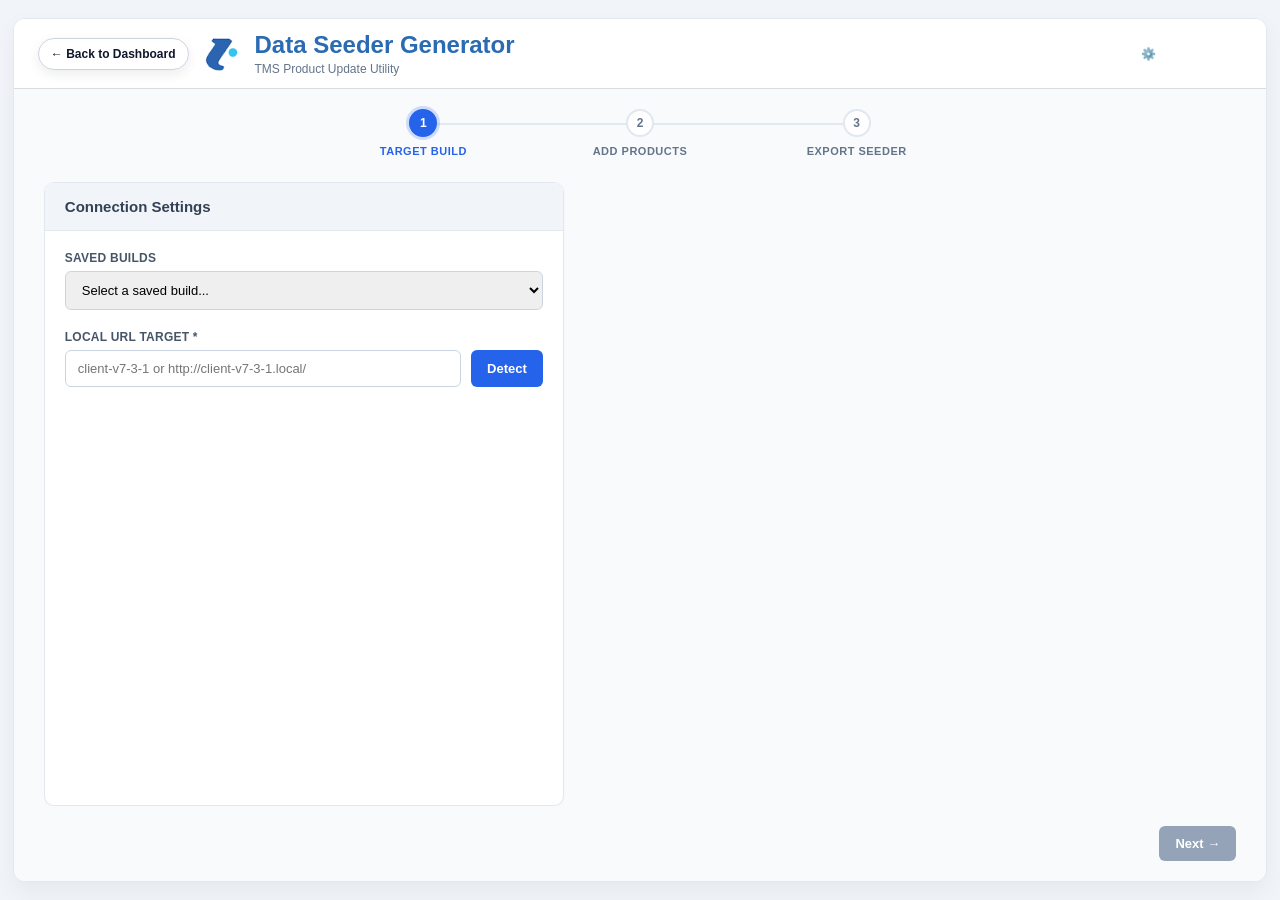
==== commit ee49e0ec: "added raw sql conversion" ====
--- a/tools/data-seeder-generator/index.html
+++ b/tools/data-seeder-generator/index.html
@@ -165,6 +165,8 @@
                                         <option value="add-form-factor">Add Form Factor</option>
                                         <option value="update" >Update Product</option>
                                         <option value="barcode-update" >Fix Barcode</option>
+                                        <option value="add-manufacturer">Add Manufacturer</option>
+                                        <option value="add-unit">Add Unit</option>
                                     </select>
                                 </div>
                                 <div id="productFormFields"></div>
@@ -236,7 +238,14 @@
                     
                     <!-- Left Panel: Code Preview -->
                     <div class="panel">
-                        <div class="panel-header">Generated Seeder</div>
+                        <div class="panel-header" style="display: flex; justify-content: space-between; align-items: center;">
+                <span>Generated Code</span>
+                <div id="outputTabs" style="display: flex; gap: 8px; font-family: system-ui, -apple-system, sans-serif;">
+                    <button type="button" class="btn btn-primary btn-small output-tab" data-format="php-v7" style="padding: 4px 10px; font-size: 12px;">Laravel (v7)</button>
+                    <button type="button" class="btn btn-secondary btn-small output-tab" data-format="sql-v7" style="padding: 4px 10px; font-size: 12px;">Raw SQL (v7)</button>
+                    <button type="button" class="btn btn-secondary btn-small output-tab" data-format="sql-v6" style="padding: 4px 10px; font-size: 12px;">Raw SQL (v6)</button>
+                </div>
+            </div>
                         <div class="panel-body" style="padding:0;">
                             <div class="code-block"><pre><code id="seederPreview"></code></pre></div>
                         </div>
@@ -320,18 +329,15 @@
     </div>
     <!-- Product Preview Modal -->
     <div id="previewModal" class="modal hidden">
-        <div class="modal-content" style="max-width: 500px; text-align: left;">
-            
-            <!-- HEADER WRAPPER -->
-            <div style="display: flex; justify-content: space-between; align-items: flex-start; border-bottom: 1px solid #e2e8f0; padding-bottom: 10px; margin-bottom: 15px;">
-                <h3 id="previewTitle" style="margin: 0; color: #1e3a8a;">Product Preview</h3>
-                <button id="dismissPreviewBtn" type="button" title="Close without saving" style="background: none; border: none; font-size: 24px; line-height: 1; padding: 0; color: #94a3b8; cursor: pointer;">&times;</button>
-            </div>
-            
-            <div id="previewDetails" style="font-size: 13px; color: #0f172a; max-height: 60vh; overflow-y: auto;">
+        <div class="modal-content preview-modal-content">
+            <div class="preview-modal-header">
+                <h3 id="previewTitle">Product Details</h3>
+                <button id="dismissPreviewBtn" type="button" title="Close without saving" aria-label="Close preview">&times;</button>
+            </div>
+            <div id="previewDetails">
                 <!-- Product details will be injected here -->
             </div>
-            <button id="closePreviewBtn" class="btn btn-secondary" style="margin-top: 20px; width: 100%;">Close Preview</button>
+            <button id="closePreviewBtn" class="btn btn-secondary">Close Preview</button>
         </div>
     </div>
     <!-- Add this above your other scripts -->
@@ -344,7 +350,9 @@
     <script src="js/app.js"></script>
     <script src="js/constants.js"></script>
     <script src="js/templates/q3-template.js"></script>
-    <script src="js/api-service.js"></script> <!-- Add this line -->
+    <script src="js/api-service.js"></script> 
+    <script src="js/templates/v6-sql-template.js"></script>
+    <script src="js/templates/v7-sql-template.js"></script>
 </body>
     
 </body>
--- a/tools/data-seeder-generator/css/style.css
+++ b/tools/data-seeder-generator/css/style.css
@@ -493,6 +493,253 @@
 select.preview-input {
     cursor: pointer;
 }
+
+.preview-modal-content {
+    width: min(920px, calc(100vw - 32px));
+    max-width: 920px;
+    max-height: calc(100vh - 32px);
+    padding: 24px 28px;
+    text-align: left;
+    display: flex;
+    flex-direction: column;
+    overflow: hidden;
+    border-radius: 10px;
+}
+
+.preview-modal-header {
+    display: flex;
+    align-items: center;
+    justify-content: space-between;
+    gap: 16px;
+    padding-bottom: 14px;
+    margin-bottom: 16px;
+    border-bottom: 1px solid #dbe3ec;
+    flex-shrink: 0;
+}
+
+.preview-modal-header h3 {
+    margin: 0;
+    color: #234a8b;
+    font-size: 19px;
+}
+
+.preview-modal-header button {
+    border: 0;
+    background: transparent;
+    color: #94a3b8;
+    cursor: pointer;
+    font-size: 25px;
+    line-height: 1;
+    padding: 0 2px;
+}
+
+.preview-modal-header button:hover { color: #334155; }
+
+#previewDetails {
+    min-height: 0;
+    overflow-y: auto;
+    padding: 0 2px 4px 0;
+    color: #243247;
+    font-size: 13px;
+}
+
+.tmnp-product-form { border-bottom: 1px solid #e1e7ee; }
+
+.tmnp-product-columns {
+    display: grid;
+    grid-template-columns: minmax(0, 1fr) minmax(0, 1fr);
+    gap: 20px;
+    padding: 2px 0 22px;
+}
+
+.tmnp-product-column {
+    display: flex;
+    flex-direction: column;
+    gap: 13px;
+    min-width: 0;
+}
+
+.tmnp-field {
+    display: flex;
+    flex-direction: column;
+    gap: 5px;
+    min-width: 0;
+}
+
+.tmnp-field .preview-label {
+    color: #536780;
+    font-size: 11px;
+    font-weight: 600;
+    line-height: 1.3;
+    text-transform: none;
+}
+
+.preview-modal-content .preview-input {
+    box-sizing: border-box;
+    width: 100%;
+    min-width: 0;
+    height: 34px;
+    margin: 0;
+    padding: 6px 9px;
+    border: 1px solid #aebaca;
+    border-radius: 2px;
+    background: #fff;
+    color: #26364a;
+    font-family: inherit;
+    font-size: 12px;
+    transition: border-color 0.15s, box-shadow 0.15s, background-color 0.15s;
+}
+
+.preview-modal-content .preview-input:hover { border-color: #7c91aa; }
+
+.preview-modal-content .preview-input:focus {
+    border-color: #2b75c9;
+    outline: none;
+    background: #fff;
+    box-shadow: 0 0 0 2px rgba(43, 117, 201, 0.14);
+}
+
+.preview-modal-content .preview-input.is-missing {
+    border-color: #d97706;
+    background: #fffbeb;
+}
+
+.tmnp-packaging-section { padding-top: 16px; }
+
+.tmnp-section-heading {
+    margin: 0 0 10px;
+    padding: 9px 10px;
+    background: #2874c8;
+    color: #fff;
+    font-size: 12px;
+    font-weight: 700;
+}
+
+.tmnp-hierarchy-card {
+    border: 1px solid #d7e0ea;
+    border-radius: 3px;
+    overflow: hidden;
+}
+
+.tmnp-product-summary {
+    display: grid;
+    grid-template-columns: minmax(150px, 1fr) minmax(0, 2fr);
+    gap: 12px;
+    padding: 11px 12px;
+    border-bottom: 1px solid #d7e0ea;
+    background: #f6f8fb;
+    color: #44566d;
+    line-height: 1.4;
+    overflow-wrap: anywhere;
+}
+
+.tmnp-product-summary strong { color: #27374c; }
+.tmnp-hierarchy-content { padding: 13px; }
+.tmnp-hierarchy-title { margin-bottom: 9px; color: #34445a; font-weight: 700; }
+
+.tmnp-hierarchy-row {
+    display: grid;
+    grid-template-columns: minmax(112px, 1.1fr) minmax(120px, 1.5fr) minmax(70px, 0.7fr) minmax(90px, 0.9fr) 24px;
+    align-items: end;
+    gap: 8px;
+    margin-bottom: 8px;
+    padding: 9px;
+    margin-left: calc(var(--hierarchy-depth, 0) * 16px);
+    border-left: 4px solid #9aa9b9;
+    background: #edf2f7;
+    transition: margin-left 0.15s ease, background-color 0.15s ease;
+}
+
+.tmnp-hierarchy-row.is-outer {
+    border-left-color: #2874c8;
+    background: #d3dae2;
+    box-shadow: inset 0 0 0 1px #c2ccd6;
+}
+
+.tmnp-hierarchy-row.is-smallest:not(.is-outer) {
+    border-left-color: #aebdcb;
+    background: #f5f7fa;
+}
+
+.tmnp-hierarchy-type {
+    display: flex;
+    flex-direction: column;
+    gap: 4px;
+    min-width: 0;
+    color: #43566e;
+    font-size: 10px;
+    font-weight: 700;
+}
+
+.tmnp-hierarchy-row.is-outer .tmnp-hierarchy-type { color: #1d4f87; }
+.tmnp-hierarchy-row.is-smallest .tmnp-hierarchy-type { color: #61758b; }
+
+.preview-modal-content .tmnp-hierarchy-row select.preview-input { font-weight: 600; }
+
+.tmnp-inline-field {
+    display: flex;
+    flex-direction: column;
+    gap: 4px;
+    min-width: 0;
+    color: #64748b;
+    font-size: 10px;
+    font-weight: 600;
+}
+
+.preview-modal-content .tmnp-inline-field .preview-input {
+    height: 29px;
+    padding: 4px 6px;
+    background: #fff;
+}
+
+.tmnp-remove-control { align-self: center; }
+
+.tmnp-hierarchy-row .remove-preview-ff-btn {
+    border: 0;
+    background: transparent;
+    color: #d84747;
+    cursor: pointer;
+    font-size: 19px;
+    font-weight: 700;
+    line-height: 1;
+}
+
+.tmnp-remove-placeholder { display: block; width: 20px; }
+
+.tmnp-add-container-btn {
+    width: 100%;
+    margin-top: 3px;
+    padding: 8px;
+    border: 1px dashed #91a4ba;
+    border-radius: 3px;
+    background: #f7f9fc;
+    color: #50647e;
+    cursor: pointer;
+    font: inherit;
+    font-weight: 600;
+}
+
+.tmnp-add-container-btn:hover { border-color: #2874c8; color: #215fa4; }
+
+#closePreviewBtn {
+    flex-shrink: 0;
+    width: 100%;
+    margin-top: 16px;
+    padding: 10px 14px;
+}
+
+@media (max-width: 700px) {
+    .preview-modal-content { padding: 18px 16px; }
+    .tmnp-product-columns { grid-template-columns: 1fr; gap: 13px; }
+    .tmnp-product-column { gap: 13px; }
+    .tmnp-product-summary { grid-template-columns: 1fr; gap: 4px; }
+    .tmnp-hierarchy-row {
+        grid-template-columns: minmax(0, 1fr) minmax(0, 1.2fr) minmax(60px, 0.7fr) 24px;
+    }
+    .tmnp-volume-field { grid-column: 2 / 4; }
+    .tmnp-remove-control { grid-column: 4; grid-row: 1; }
+}
+
 /* Update Module Ultra-Compact Inline Layout */
 .update-module-container {
     display: flex;
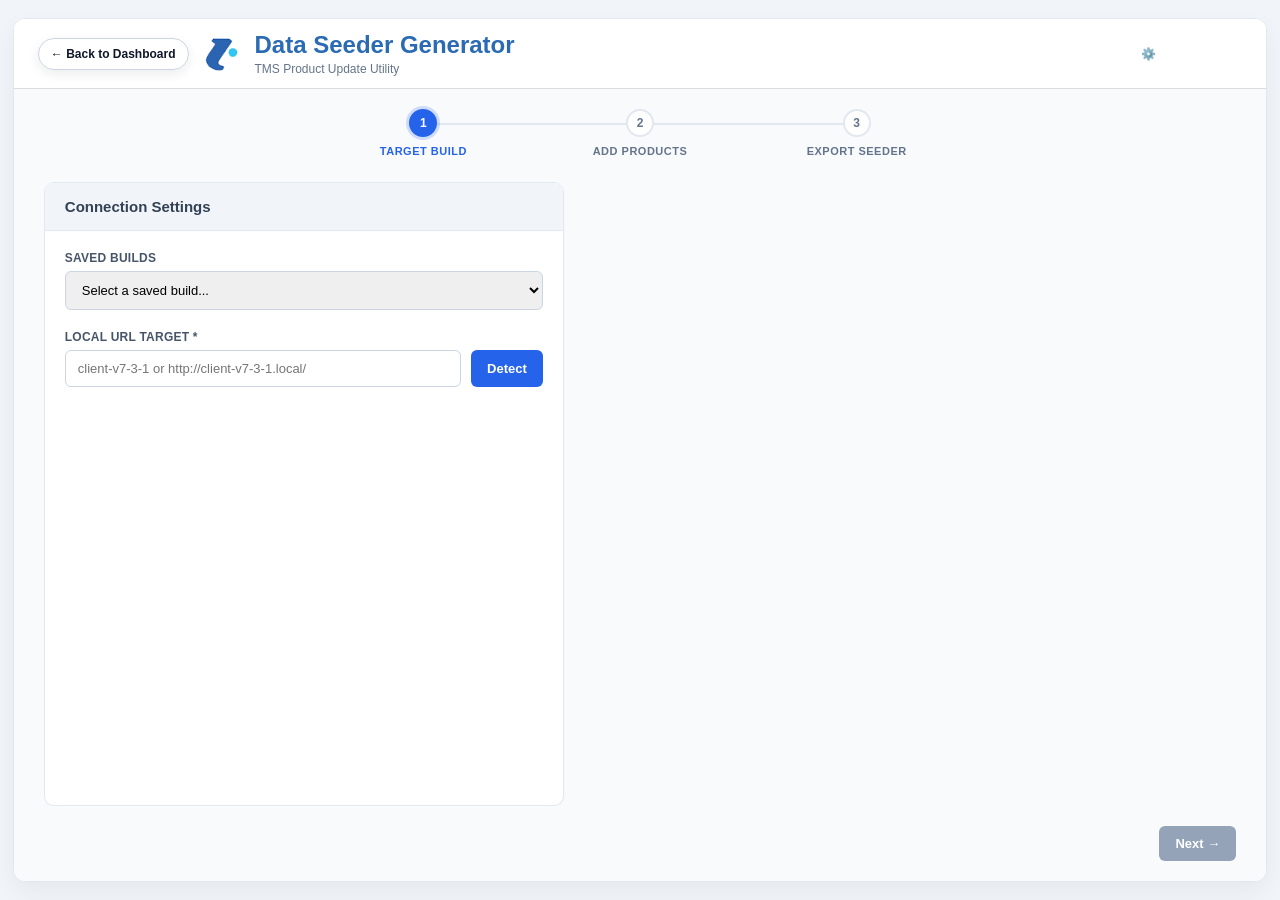
==== commit cb619281: "new modules update item or formfactor" ====
--- a/tools/data-seeder-generator/index.html
+++ b/tools/data-seeder-generator/index.html
@@ -16,8 +16,8 @@
                 <p class="subtitle">TMS Product Update Utility</p>
             </div>
             <button id="openApiSettingsBtn" class="btn btn-secondary btn-small" style="margin-left: auto; border: 1px solid rgba(255,255,255,0.3); background: rgba(255,255,255,0.1); color: white;">
-            ⚙️ API Settings
-        </button>
+                ⚙️ API Settings
+            </button>
         </header>
 
         <div class="container">
@@ -25,13 +25,11 @@
                 <div class="step active" data-step="1"><div class="step-number">1</div><div class="step-label">Target Build</div></div>
                 <div class="step" data-step="2"><div class="step-number">2</div><div class="step-label">Add Products</div></div>
                 <div class="step" data-step="3"><div class="step-number">3</div><div class="step-label">Export Seeder</div></div>
-                
             </div>
 
             <!-- Step 1: Detect Build -->
             <section class="step-content active" id="step-1">
                 <div class="panel-layout">
-                    
                     <!-- Left Panel: Controls -->
                     <div class="panel">
                         <div class="panel-header">Connection Settings</div>
@@ -45,7 +43,7 @@
                                     <button id="forgetBuildBtn" class="btn btn-secondary btn-small" title="Remove" style="display:none;">🗑</button>
                                 </div>
                             </div>
-                            
+
                             <div class="product-form-group" style="margin-top: 20px;">
                                 <label>Local URL Target *</label>
                                 <div class="input-group">
@@ -94,68 +92,66 @@
             <!-- Step 2: Form & Table -->
             <section class="step-content" id="step-2">
                 <div class="panel-layout">
-                    
                     <!-- Left Panel: Form -->
                     <div class="panel">
                         <div class="panel-header">Product Editor</div>
                         <div class="panel-body">
                             <div class="form-tabs">
-                                <!-- Inside your <div class="form-tabs"> -->
                                 <button type="button" class="form-tab-btn active" data-tab="manual" id="manualBtn">Manual Entry</button>
-                                <button type="button" class="form-tab-btn" data-tab="liveCatalog" id="liveCatalogBtn">Products From TMNS</button> <!-- NEW TAB -->
-                                <button class="form-tab-btn" data-tab="doc">Doc Import</button>
-                                <button class="form-tab-btn" data-tab="csv">CSV Import</button>
-                                
-                            </div>
+                                <button type="button" class="form-tab-btn" data-tab="liveCatalog" id="liveCatalogBtn">Products From TMNS</button>
+                                <button type="button" class="form-tab-btn" data-tab="doc">Doc Import</button>
+                                <button type="button" class="form-tab-btn" data-tab="csv">CSV Import</button>
+                            </div>
+
                             <!-- Live Catalog Tab Content -->
-<div id="liveCatalog-tab" class="form-tab-content">
-    <div class="product-form-group">
-    <div style="display: flex; justify-content: space-between; align-items: center; margin-bottom: 8px;">
-        <label style="margin: 0;">Search External Formulary <span id="apiTotalLoadedCount" style="color: #64748b; font-weight: normal; margin-left: 8px;"></span></label>
-        <button id="apiLoadCatalogBtn" class="btn btn-secondary btn-small" style="background: #f1f5f9; color: #0f172a; border-color: #cbd5e1;">
-            ⬇️ Load Products From TMNS
-        </button>
-    </div>
-    <div style="display: flex; gap: 10px;">
-        <!-- Disabled by default until loaded -->
-        <input type="text" id="apiSearchInput" class="input-field" placeholder="Search by name, item number, or barcode..." style="flex: 1;" disabled>
-    </div>
-    
-    <!-- Progress Bar (Hidden by default) -->
-    <div id="apiLoadProgressWrapper" style="display: none; margin-top: 12px;">
-        <div style="background: #e2e8f0; border-radius: 4px; height: 8px; overflow: hidden; width: 100%;">
-            <div id="apiLoadProgressBar" style="width: 0%; height: 100%; background: #2563eb; transition: width 0.2s ease;"></div>
-        </div>
-        <div id="apiLoadProgressText" style="font-size: 11px; color: #64748b; margin-top: 4px; text-align: right;">0%</div>
-    </div>
-</div>
-
-    <!-- Search Results Grid -->
-    <div style="border: 1px solid #cbd5e1; border-radius: 8px; overflow: hidden; margin-top: 15px; display: flex; flex-direction: column; max-height: 400px;">
-        <div style="overflow-y: auto; flex: 1;">
-            <table class="products-preview-table" style="margin: 0; width: 100%;">
-                <thead style="position: sticky; top: 0; z-index: 10;">
-                    <tr>
-                        <th style="width: 40px; text-align: center;"></th>
-                        <th>Product Details</th>
-                        <th>Packaging</th>
-                    </tr>
-                </thead>
-                <tbody id="apiResultsBody">
-                    <tr class="empty-state">
-                        <td colspan="3" style="text-align:center; padding:50px 20px; color:#94a3b8;">
-                            Connect to a facility and search to view live products.
-                        </td>
-                    </tr>
-                </tbody>
-            </table>
-        </div>
-        <div style="background: #f8fafc; padding: 12px 15px; border-top: 1px solid #cbd5e1; display: flex; justify-content: space-between; align-items: center;">
-            <span id="apiSelectedCount" style="font-size: 12px; font-weight: 600; color: #475569;">0 products selected</span>
-            <button id="stageSelectedApiBtn" class="btn btn-primary btn-small" disabled>+ Stage Selected</button>
-        </div>
-    </div>
-</div>
+                            <div id="liveCatalog-tab" class="form-tab-content">
+                                <div class="product-form-group">
+                                    <div style="display: flex; justify-content: space-between; align-items: center; margin-bottom: 8px;">
+                                        <label style="margin: 0;">Search External Formulary <span id="apiTotalLoadedCount" style="color: #64748b; font-weight: normal; margin-left: 8px;"></span></label>
+                                        <button id="apiLoadCatalogBtn" class="btn btn-secondary btn-small" style="background: #f1f5f9; color: #0f172a; border-color: #cbd5e1;">
+                                            ⬇️ Load Products From TMNS
+                                        </button>
+                                    </div>
+                                    <div style="display: flex; gap: 10px;">
+                                        <input type="text" id="apiSearchInput" class="input-field" placeholder="Search by name, item number, or barcode..." style="flex: 1;" disabled>
+                                    </div>
+
+                                    <div id="apiLoadProgressWrapper" style="display: none; margin-top: 12px;">
+                                        <div style="background: #e2e8f0; border-radius: 4px; height: 8px; overflow: hidden; width: 100%;">
+                                            <div id="apiLoadProgressBar" style="width: 0%; height: 100%; background: #2563eb; transition: width 0.2s ease;"></div>
+                                        </div>
+                                        <div id="apiLoadProgressText" style="font-size: 11px; color: #64748b; margin-top: 4px; text-align: right;">0%</div>
+                                    </div>
+                                </div>
+
+                                <!-- Search Results Grid -->
+                                <div style="border: 1px solid #cbd5e1; border-radius: 8px; overflow: hidden; margin-top: 15px; display: flex; flex-direction: column; max-height: 400px;">
+                                    <div style="overflow-y: auto; flex: 1;">
+                                        <table class="products-preview-table" style="margin: 0; width: 100%;">
+                                            <thead style="position: sticky; top: 0; z-index: 10;">
+                                                <tr>
+                                                    <th style="width: 40px; text-align: center;"></th>
+                                                    <th>Product Details</th>
+                                                    <th>Packaging</th>
+                                                </tr>
+                                            </thead>
+                                            <tbody id="apiResultsBody">
+                                                <tr class="empty-state">
+                                                    <td colspan="3" style="text-align:center; padding:50px 20px; color:#94a3b8;">
+                                                        Connect to a facility and search to view live products.
+                                                    </td>
+                                                </tr>
+                                            </tbody>
+                                        </table>
+                                    </div>
+                                    <div style="background: #f8fafc; padding: 12px 15px; border-top: 1px solid #cbd5e1; display: flex; justify-content: space-between; align-items: center;">
+                                        <span id="apiSelectedCount" style="font-size: 12px; font-weight: 600; color: #475569;">0 products selected</span>
+                                        <button id="stageSelectedApiBtn" class="btn btn-primary btn-small" disabled>+ Stage Selected</button>
+                                    </div>
+                                </div>
+                            </div>
+
+                            <!-- Manual Tab -->
                             <div class="form-tab-content active" id="manual-tab">
                                 <div class="product-form-group">
                                     <label>Action Type *</label>
@@ -163,8 +159,8 @@
                                         <option value="">Select an action...</option>
                                         <option value="create">Add New Products</option>
                                         <option value="add-form-factor">Add Form Factor</option>
-                                        <option value="update" >Update Product</option>
-                                        <option value="barcode-update" >Fix Barcode</option>
+                                        <option value="update">Update Product</option>
+                                        <option value="update-form-factor">Update Item / Form Factor</option>
                                         <option value="add-manufacturer">Add Manufacturer</option>
                                         <option value="add-unit">Add Unit</option>
                                     </select>
@@ -181,8 +177,6 @@
                                     <span style="font-size: 12px; color: #64748b; margin-bottom: 15px;">Supports .docx Request Forms</span>
                                     <span class="btn btn-primary btn-small">Browse Files</span>
                                 </label>
-                                <input type="file" id="docFile" accept=".docx,.txt" style="display:none;">
-                                <!-- Add 'multiple' to the input -->
                                 <input type="file" id="docFile" accept=".docx,.txt" multiple style="display:none;">
                                 <div id="docParseError" class="error-message" style="display:none; margin-top: 10px; color: #ef4444; font-size: 12px;"></div>
                             </div>
@@ -209,20 +203,20 @@
                         </div>
                         <div class="panel-body" style="padding:0;">
                             <table class="products-preview-table">
-    <thead>
-        <tr>
-            <th>Type</th>
-            <th>Name</th>
-            <th>Details</th>
-            <th></th>
-        </tr>
-    </thead>
-    <tbody id="productsTableBody">
-        <tr class="empty-state">
-            <td colspan="4" style="text-align:center; padding:40px; color:#94a3b8;">No products in batch.</td>
-        </tr>
-    </tbody>
-</table>
+                                <thead>
+                                    <tr>
+                                        <th>Type</th>
+                                        <th>Name</th>
+                                        <th>Details</th>
+                                        <th></th>
+                                    </tr>
+                                </thead>
+                                <tbody id="productsTableBody">
+                                    <tr class="empty-state">
+                                        <td colspan="4" style="text-align:center; padding:40px; color:#94a3b8;">No products in batch.</td>
+                                    </tr>
+                                </tbody>
+                            </table>
                         </div>
                     </div>
                 </div>
@@ -235,17 +229,16 @@
             <!-- Step 3: Output -->
             <section class="step-content" id="step-3">
                 <div class="panel-layout output-layout">
-                    
                     <!-- Left Panel: Code Preview -->
                     <div class="panel">
                         <div class="panel-header" style="display: flex; justify-content: space-between; align-items: center;">
-                <span>Generated Code</span>
-                <div id="outputTabs" style="display: flex; gap: 8px; font-family: system-ui, -apple-system, sans-serif;">
-                    <button type="button" class="btn btn-primary btn-small output-tab" data-format="php-v7" style="padding: 4px 10px; font-size: 12px;">Laravel (v7)</button>
-                    <button type="button" class="btn btn-secondary btn-small output-tab" data-format="sql-v7" style="padding: 4px 10px; font-size: 12px;">Raw SQL (v7)</button>
-                    <button type="button" class="btn btn-secondary btn-small output-tab" data-format="sql-v6" style="padding: 4px 10px; font-size: 12px;">Raw SQL (v6)</button>
-                </div>
-            </div>
+                            <span>Generated Code</span>
+                            <div id="outputTabs" style="display: flex; gap: 8px; font-family: system-ui, -apple-system, sans-serif;">
+                                <button type="button" class="btn btn-primary btn-small output-tab" data-format="php-v7" style="padding: 4px 10px; font-size: 12px;">Laravel (v7)</button>
+                                <button type="button" class="btn btn-secondary btn-small output-tab" data-format="sql-v7" style="padding: 4px 10px; font-size: 12px;">Raw SQL (v7)</button>
+                                <button type="button" class="btn btn-secondary btn-small output-tab" data-format="sql-v6" style="padding: 4px 10px; font-size: 12px;">Raw SQL (v6)</button>
+                            </div>
+                        </div>
                         <div class="panel-body" style="padding:0;">
                             <div class="code-block"><pre><code id="seederPreview"></code></pre></div>
                         </div>
@@ -283,26 +276,26 @@
     </div>
 
     <!-- Modals -->
-     <!-- API Settings Modal -->
+    <!-- API Settings Modal -->
     <div id="apiSettingsModal" class="modal hidden">
         <div class="modal-content" style="max-width: 500px; text-align: left;">
             <div style="display: flex; justify-content: space-between; align-items: center; border-bottom: 1px solid #e2e8f0; padding-bottom: 15px; margin-bottom: 20px;">
                 <h3 style="margin: 0; font-size: 18px; color: #0f172a;">API Connection Settings</h3>
                 <button type="button" class="close-api-btn" style="background: none; border: none; font-size: 20px; cursor: pointer; color: #64748b;">&times;</button>
             </div>
-            
+
             <div class="product-form-group">
                 <label>API Base URL</label>
                 <input type="text" id="apiBaseUrl" class="input-field" placeholder="https://...">
             </div>
-            
+
             <div class="product-form-group">
                 <label>Personal Access Token (Bearer)</label>
                 <input type="password" id="apiToken" class="input-field" placeholder="Paste your token here...">
             </div>
-            
+
             <button id="testApiConnectionBtn" class="btn btn-secondary" style="width: 100%; margin-bottom: 20px;">Test Connection & Fetch Facilities</button>
-            
+
             <div id="facilitySelectionWrapper" class="product-form-group hidden" style="background: #f8fafc; padding: 15px; border-radius: 8px; border: 1px solid #cbd5e1;">
                 <label style="color: #10b981;">Connection Successful!</label>
                 <label style="margin-top: 10px;">Select Target Facility</label>
@@ -311,6 +304,7 @@
             </div>
         </div>
     </div>
+
     <div id="successModal" class="modal hidden">
         <div class="modal-content">
             <h3 id="successTitle">Success!</h3>
@@ -327,6 +321,7 @@
             <button id="closeErrorBtn" class="btn btn-primary">Close</button>
         </div>
     </div>
+
     <!-- Product Preview Modal -->
     <div id="previewModal" class="modal hidden">
         <div class="modal-content preview-modal-content">
@@ -340,7 +335,7 @@
             <button id="closePreviewBtn" class="btn btn-secondary">Close Preview</button>
         </div>
     </div>
-    <!-- Add this above your other scripts -->
+
     <script src="js/mammoth.browser.min.js"></script>
     <script src="js/wamp-detector.js"></script>
     <script src="js/seeder-generator.js"></script>
@@ -350,10 +345,8 @@
     <script src="js/app.js"></script>
     <script src="js/constants.js"></script>
     <script src="js/templates/q3-template.js"></script>
-    <script src="js/api-service.js"></script> 
+    <script src="js/api-service.js"></script>
     <script src="js/templates/v6-sql-template.js"></script>
     <script src="js/templates/v7-sql-template.js"></script>
 </body>
-    
-</body>
 </html>
--- a/tools/data-seeder-generator/css/style.css
+++ b/tools/data-seeder-generator/css/style.css
@@ -123,7 +123,7 @@
 
 .panel-layout {
     display: grid;
-    grid-template-columns: 520px 1fr; /* Widened from 450px so the side-by-side has room */
+    grid-template-columns: 520px 1fr;
     gap: 20px;
     flex: 1;
     overflow: hidden;
@@ -157,7 +157,7 @@
 
 .panel-body {
     padding: 20px;
-    overflow-y: auto; /* Independent scrolling */
+    overflow-y: auto;
     flex: 1;
 }
 
@@ -206,6 +206,203 @@
 }
 .product-form-group { margin-bottom: 15px; }
 .product-form-group label { display: block; font-weight: 600; margin-bottom: 6px; color: #475569; font-size: 12px; text-transform: uppercase; letter-spacing: 0.02em; }
+
+/* Use Contexts & TMS Additive Context Information Table */
+.use-contexts-box {
+    display: flex;
+    flex-direction: column;
+    gap: 10px;
+}
+
+.use-context-checks {
+    display: flex;
+    flex-direction: column;
+    gap: 8px;
+    padding: 10px 12px;
+    background: #f8fafc;
+    border: 1px solid #cbd5e1;
+    border-radius: 6px;
+}
+
+.use-context-option {
+    display: inline-flex !important;
+    align-items: center;
+    gap: 8px;
+    margin: 0 !important;
+    font-size: 13px !important;
+    font-weight: 600 !important;
+    color: #0f172a !important;
+    text-transform: none !important;
+    cursor: pointer;
+    user-select: none;
+}
+
+.use-context-option input[type="checkbox"] {
+    width: 15px !important;
+    height: 15px !important;
+    min-height: 15px !important;
+    margin: 0 !important;
+    accent-color: var(--primary);
+    cursor: pointer;
+}
+
+.additive-context-panel {
+    background: #ffffff;
+    border: 1px solid #bae6fd;
+    border-radius: 6px;
+    overflow: hidden;
+}
+
+.additive-context-panel.hidden {
+    display: none;
+}
+
+.additive-context-header {
+    background: #cffafe;
+    color: #0f172a;
+    font-size: 12px;
+    font-weight: 700;
+    padding: 8px 12px;
+    border-bottom: 1px solid #a5f3fc;
+}
+
+.additive-context-rows {
+    display: flex;
+    flex-direction: column;
+}
+
+.additive-context-row {
+    display: grid;
+    grid-template-columns: 165px minmax(0, 1fr);
+    border-bottom: 1px solid #e2e8f0;
+    align-items: center;
+}
+
+.additive-context-row:last-child {
+    border-bottom: none;
+}
+
+.additive-row-label {
+    padding: 12px;
+    font-size: 12px;
+    font-weight: 600;
+    color: #334155;
+    text-align: right;
+    border-right: 1px solid #e2e8f0;
+    height: 100%;
+    display: flex;
+    align-items: center;
+    justify-content: flex-end;
+    background: #f8fafc;
+}
+
+.additive-row-control {
+    padding: 10px 12px;
+    display: flex;
+    flex-direction: column;
+    gap: 8px;
+}
+
+.additive-radio-list {
+    display: flex;
+    flex-direction: column;
+    gap: 8px;
+}
+
+.additive-radio-option {
+    display: inline-flex !important;
+    align-items: center;
+    gap: 8px;
+    margin: 0 !important;
+    font-size: 12px !important;
+    font-weight: 700 !important;
+    color: #0f172a !important;
+    text-transform: none !important;
+    cursor: pointer;
+}
+
+.additive-radio-option input[type="radio"] {
+    width: 16px !important;
+    height: 16px !important;
+    min-height: 16px !important;
+    margin: 0 !important;
+    accent-color: var(--primary);
+    cursor: pointer;
+}
+
+.additive-custom-fields {
+    display: grid;
+    grid-template-columns: repeat(3, minmax(0, 1fr));
+    gap: 8px;
+    padding-top: 8px;
+    margin-top: 4px;
+    border-top: 1px dashed #cbd5e1;
+}
+
+.additive-custom-fields.hidden {
+    display: none;
+}
+
+.additive-custom-field {
+    display: flex;
+    flex-direction: column;
+    gap: 3px;
+    margin: 0 !important;
+}
+
+.additive-custom-field span {
+    font-size: 10px;
+    font-weight: 700;
+    color: #475569;
+    text-transform: uppercase;
+}
+
+.additive-custom-field input,
+.additive-custom-field select {
+    min-height: 32px !important;
+    padding: 5px 8px !important;
+    font-size: 12px !important;
+    background: #ffffff;
+}
+
+.additive-expiry-inline {
+    display: flex;
+    align-items: center;
+    gap: 8px;
+    flex-wrap: wrap;
+}
+
+.additive-expiry-input-wrap {
+    position: relative;
+    width: 82px;
+    flex-shrink: 0;
+}
+
+.additive-expiry-input-wrap input {
+    min-height: 32px !important;
+    padding: 5px 18px 5px 8px !important;
+    font-size: 12px !important;
+    text-align: center;
+}
+
+.additive-req-star {
+    position: absolute;
+    right: 6px;
+    top: 50%;
+    transform: translateY(-50%);
+    color: #ef4444;
+    font-weight: 700;
+    font-size: 13px;
+    pointer-events: none;
+}
+
+.additive-expiry-hint {
+    font-size: 11px;
+    color: #64748b;
+    line-height: 1.35;
+    flex: 1;
+    min-width: 150px;
+}
 
 .update-field-layout {
     display: flex;
@@ -316,10 +513,14 @@
 .products-preview-table { width: 100%; border-collapse: collapse; font-size: 13px; }
 .products-preview-table th { background: #f8fafc; padding: 12px; text-align: left; font-weight: 600; color: var(--text-muted); border-bottom: 2px solid var(--border); position: sticky; top: 0; }
 .products-preview-table td { padding: 12px; border-bottom: 1px solid var(--border); vertical-align: top; }
-.product-action-badge { padding: 4px 8px; border-radius: 4px; font-size: 11px; font-weight: 700; text-transform: uppercase; }
+.product-action-badge { padding: 4px 8px; border-radius: 4px; font-size: 11px; font-weight: 700; text-transform: uppercase; white-space: nowrap; display: inline-block; }
 .product-action-badge.create { background: #dcfce7; color: #166534; }
 .product-action-badge.update { background: #fef9c3; color: #9a3412; }
+.product-action-badge.update-form-factor { background: #e0f2fe; color: #075985; }
+.product-action-badge.add-form-factor { background: #dbeafe; color: #1e40af; }
 .product-action-badge.barcode-update { background: #f3e5f5; color: #6a1b9a; }
+.product-action-badge.add-manufacturer { background: #f1f5f9; color: #334155; }
+.product-action-badge.add-unit { background: #ccfbf1; color: #115e59; }
 
 /* Seeder Number Input */
 .seeder-num-control { display: flex; align-items: center; gap: 6px; }
@@ -377,6 +578,7 @@
 .form-tab-btn.active { color: var(--primary); border-bottom-color: var(--primary); }
 .form-tab-content { display: none; }
 .form-tab-content.active { display: block; }
+
 /* Upload Areas (Doc & CSV) */
 .csv-upload-area {
     border: 2px dashed #94a3b8;
@@ -400,12 +602,15 @@
     font-size: 36px;
     margin-bottom: 10px;
 }
+
 /* Table Action Buttons */
 .product-row-actions {
     display: flex;
-    gap: 12px;
+    gap: 15px;
     align-items: center;
     justify-content: flex-end;
+    white-space: nowrap;
+    min-width: 100px;
 }
 
 .action-icon-btn {
@@ -434,9 +639,9 @@
 
 .preview-grid:nth-child(even) { background-color: #f8fafc; border-radius: 6px; }
 
-.preview-label { font-weight: 600; color: var(--text-muted); font-size: 12px; text-transform: uppercase;}
+.preview-label { font-weight: 600; color: var(--text-muted); font-size: 12px; text-transform: uppercase; }
 .preview-value { color: var(--text-main); font-family: 'JetBrains Mono', monospace; font-size: 13px; }
-/* Hyperlink style for Preview button */
+
 .preview-link-btn {
     background: none;
     border: none;
@@ -453,25 +658,18 @@
     text-decoration: underline;
     color: var(--primary-hover);
 }
-/* Table Action Buttons */
-.product-row-actions {
-    display: flex;
-    gap: 15px;
-    align-items: center;
-    justify-content: flex-end;
-    white-space: nowrap; /* Prevents "Preview" from wrapping or squishing */
-    min-width: 100px;    /* Forces the column to respect the button sizes */
-}
+
 .csv-upload-area.drag-active {
     border-color: var(--primary);
     background: #eff6ff;
     transform: scale(1.02);
 }
+
 /* Editable Preview Inputs */
 .preview-input {
     width: 100%;
     padding: 4px 8px;
-    margin: -4px -8px; /* Offset padding to align with label */
+    margin: -4px -8px;
     border: 1px solid transparent;
     border-radius: 4px;
     font-family: inherit;
@@ -694,7 +892,8 @@
 
 .tmnp-remove-control { align-self: center; }
 
-.tmnp-hierarchy-row .remove-preview-ff-btn {
+.tmnp-hierarchy-row .remove-preview-ff-btn,
+.tmnp-container-update-row .remove-preview-cu-btn {
     border: 0;
     background: transparent;
     color: #d84747;
@@ -721,6 +920,18 @@
 
 .tmnp-add-container-btn:hover { border-color: #2874c8; color: #215fa4; }
 
+/* Container Update Rows (Preview Modal) */
+.tmnp-container-update-row {
+    display: grid;
+    grid-template-columns: minmax(120px, 1.15fr) minmax(115px, 1.2fr) minmax(105px, 1fr) minmax(115px, 1.2fr) minmax(65px, 0.7fr) 24px;
+    align-items: end;
+    gap: 8px;
+    margin-bottom: 8px;
+    padding: 9px;
+    border-left: 4px solid #2874c8;
+    background: #edf2f7;
+}
+
 #closePreviewBtn {
     flex-shrink: 0;
     width: 100%;
@@ -738,6 +949,21 @@
     }
     .tmnp-volume-field { grid-column: 2 / 4; }
     .tmnp-remove-control { grid-column: 4; grid-row: 1; }
+    .tmnp-container-update-row {
+        grid-template-columns: 1fr 1fr;
+    }
+    .additive-context-row {
+        grid-template-columns: 1fr;
+    }
+    .additive-row-label {
+        justify-content: flex-start;
+        text-align: left;
+        border-right: none;
+        border-bottom: 1px solid #e2e8f0;
+    }
+    .additive-custom-fields {
+        grid-template-columns: 1fr;
+    }
 }
 
 /* Update Module Ultra-Compact Inline Layout */
@@ -812,12 +1038,17 @@
     margin-bottom: 0;
 }
 
-.update-editor-panel .conditional-field input,
+.update-editor-panel .conditional-field[data-field-name="useContexts"] {
+    grid-column: 1 / -1;
+}
+
+.update-editor-panel .conditional-field input:not([type="checkbox"]):not([type="radio"]),
 .update-editor-panel .conditional-field select {
     display: block !important;
     width: 100% !important;
     box-sizing: border-box !important;
 }
+
 .update-button-group {
     display: flex;
     flex-wrap: wrap;
@@ -940,7 +1171,7 @@
 }
 
 #step-2 .input-field,
-#step-2 .product-form-group input,
+#step-2 .product-form-group input:not([type="checkbox"]):not([type="radio"]),
 #step-2 .product-form-group select {
     min-height: 40px;
     border-color: #cbd5e1;
@@ -954,6 +1185,108 @@
 
 #step-2 #productFormFields .form-section-title {
     margin-top: 8px;
+}
+
+#step-2 .manual-hierarchy-row {
+    display: grid !important;
+    grid-template-columns: minmax(112px, 1.15fr) minmax(120px, 1.5fr) minmax(68px, 0.7fr) minmax(72px, 0.75fr) 28px;
+    align-items: end !important;
+    gap: 8px !important;
+    padding: 9px;
+    border-left: 4px solid #9aa9b9;
+    background: #edf2f7;
+    transition: margin-left 0.15s ease, background-color 0.15s ease;
+}
+
+#step-2 .manual-hierarchy-row.is-outer {
+    border-left-color: #2874c8;
+    background: #d3dae2;
+    box-shadow: inset 0 0 0 1px #c2ccd6;
+}
+
+#step-2 .manual-hierarchy-row.is-nested {
+    margin-left: 14px;
+    border-left-color: #7389a0;
+    background: #e4eaf0;
+}
+
+#step-2 .manual-hierarchy-row.is-smallest:not(.is-outer) {
+    margin-left: 28px;
+    border-left-color: #aebdcb;
+    background: #f5f7fa;
+}
+
+/* Container Update Row inside Step 2 Manual Form */
+#step-2 .container-update-row {
+    display: grid;
+    grid-template-columns: repeat(2, minmax(0, 1fr)) 28px;
+    gap: 8px;
+    padding: 10px;
+    border-left: 4px solid #2874c8;
+    border-radius: 6px;
+    background: #f1f5f9;
+    align-items: end;
+}
+
+#step-2 .container-update-row .cu-span-2 {
+    grid-column: 1 / 3;
+}
+
+#step-2 .container-update-row .manual-hierarchy-remove {
+    grid-column: 3;
+    grid-row: 1;
+}
+
+#step-2 .manual-hierarchy-field {
+    display: flex;
+    flex-direction: column;
+    gap: 4px;
+    min-width: 0;
+    margin: 0;
+    color: #64748b;
+    font-size: 10px;
+    font-weight: 600;
+}
+
+#step-2 .manual-hierarchy-level {
+    color: #43566e;
+    font-size: 10px;
+    font-weight: 700;
+}
+
+#step-2 .manual-hierarchy-row.is-outer .manual-hierarchy-level { color: #1d4f87; }
+#step-2 .manual-hierarchy-row.is-smallest .manual-hierarchy-level { color: #61758b; }
+
+#step-2 .manual-hierarchy-field .input-field {
+    box-sizing: border-box;
+    width: 100%;
+    min-width: 0;
+    min-height: 34px;
+    padding: 6px 8px;
+    background: #fff;
+}
+
+#step-2 .manual-hierarchy-remove {
+    align-self: center;
+    border: 0;
+    background: transparent;
+    color: #d84747;
+    cursor: pointer;
+    font-size: 19px;
+    font-weight: 700;
+    line-height: 1;
+}
+
+#step-2 .manufacturer-other-field { margin-top: 8px; }
+#step-2 .manufacturer-other-field.hidden { display: none; }
+
+@media (max-width: 700px) {
+    #step-2 .manual-hierarchy-row {
+        grid-template-columns: minmax(0, 1fr) minmax(0, 1.2fr) 24px;
+    }
+    #step-2 .manual-hierarchy-quantity { grid-column: 1; }
+    #step-2 .manual-hierarchy-volume { grid-column: 2; }
+    #step-2 .manual-hierarchy-remove { grid-column: 3; grid-row: 1; }
 }
 
 #step-2 .products-preview-table {
@@ -992,7 +1325,6 @@
     #step-2 .panel-layout {
         grid-template-columns: minmax(340px, 0.95fr) minmax(0, 1.2fr);
     }
-
 }
 
 @media (max-width: 760px) {
@@ -1050,12 +1382,13 @@
         padding: 16px 0 4px;
     }
 }
+
 /* --- Professional Steps Indicator --- */
 .steps-indicator {
     display: flex;
     justify-content: space-between;
     position: relative;
-    max-width: 650px; /* Widened to utilize more horizontal space */
+    max-width: 650px;
     width: 100%;
     margin: 0 auto 25px auto;
     flex-shrink: 0;
@@ -1064,7 +1397,7 @@
 .steps-indicator::before {
     content: ''; 
     position: absolute; 
-    top: 14px; /* Adjusted to align with smaller circles */
+    top: 14px;
     left: 15%; 
     right: 15%; 
     height: 2px; 
@@ -1082,8 +1415,8 @@
 }
 
 .step-number {
-    width: 28px; /* Shrunk from 36px */
-    height: 28px; /* Shrunk from 36px */
+    width: 28px;
+    height: 28px;
     border-radius: 50%; 
     background: white; 
     border: 2px solid var(--border);
@@ -1114,9 +1447,9 @@
     font-size: 11px; 
     font-weight: 600; 
     color: var(--text-muted);
-    text-transform: uppercase; /* Adds a clean, professional aesthetic */
+    text-transform: uppercase;
     letter-spacing: 0.5px;
-    white-space: nowrap; /* Forces text onto one line (fixes the squished text) */
+    white-space: nowrap;
 }
 
 .step.active .step-label { 
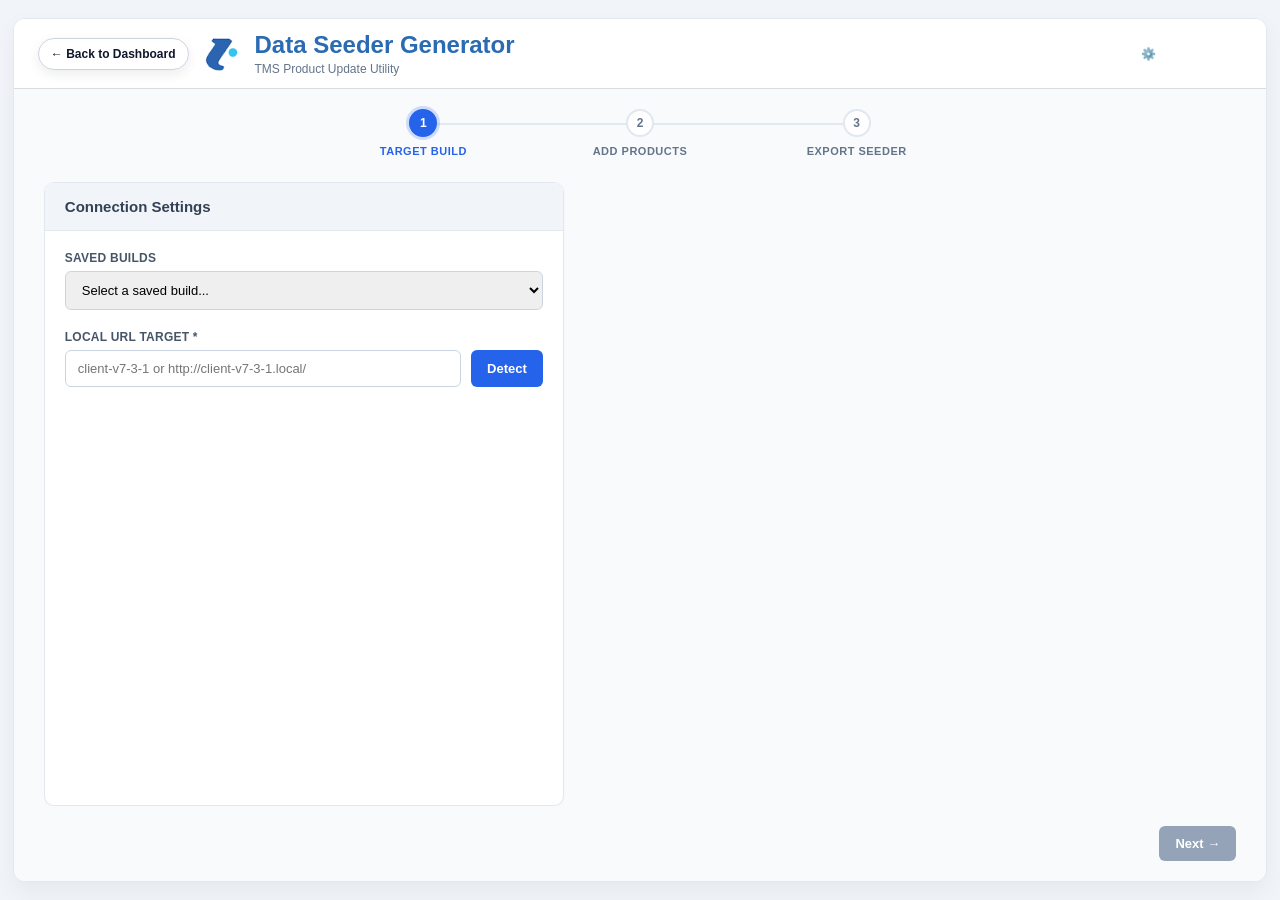
==== commit 98ff5ddb: "fix tmns api connection" ====
--- a/tools/data-seeder-generator/index.html
+++ b/tools/data-seeder-generator/index.html
@@ -107,13 +107,13 @@
                             <div id="liveCatalog-tab" class="form-tab-content">
                                 <div class="product-form-group">
                                     <div style="display: flex; justify-content: space-between; align-items: center; margin-bottom: 8px;">
-                                        <label style="margin: 0;">Search External Formulary <span id="apiTotalLoadedCount" style="color: #64748b; font-weight: normal; margin-left: 8px;"></span></label>
+                                        <label style="margin: 0;">Search Active Products <span id="apiTotalLoadedCount" style="color: #64748b; font-weight: normal; margin-left: 8px;"></span></label>
                                         <button id="apiLoadCatalogBtn" class="btn btn-secondary btn-small" style="background: #f1f5f9; color: #0f172a; border-color: #cbd5e1;">
                                             ⬇️ Load Products From TMNS
                                         </button>
                                     </div>
                                     <div style="display: flex; gap: 10px;">
-                                        <input type="text" id="apiSearchInput" class="input-field" placeholder="Search by name, item number, or barcode..." style="flex: 1;" disabled>
+                                        <input type="text" id="apiSearchInput" class="input-field" placeholder="Search by name, item number, manufacturer, or barcode..." style="flex: 1;" disabled>
                                     </div>
 
                                     <div id="apiLoadProgressWrapper" style="display: none; margin-top: 12px;">
@@ -138,7 +138,7 @@
                                             <tbody id="apiResultsBody">
                                                 <tr class="empty-state">
                                                     <td colspan="3" style="text-align:center; padding:50px 20px; color:#94a3b8;">
-                                                        Connect to a facility and search to view live products.
+                                                        Click "Load Products From TMNS" to fetch active products.
                                                     </td>
                                                 </tr>
                                             </tbody>
@@ -286,7 +286,7 @@
 
             <div class="product-form-group">
                 <label>API Base URL</label>
-                <input type="text" id="apiBaseUrl" class="input-field" placeholder="https://...">
+                <input type="text" id="apiBaseUrl" class="input-field" placeholder="https://nutritionsourceqa2.internal.timelessmedical.com">
             </div>
 
             <div class="product-form-group">
@@ -294,13 +294,11 @@
                 <input type="password" id="apiToken" class="input-field" placeholder="Paste your token here...">
             </div>
 
-            <button id="testApiConnectionBtn" class="btn btn-secondary" style="width: 100%; margin-bottom: 20px;">Test Connection & Fetch Facilities</button>
-
-            <div id="facilitySelectionWrapper" class="product-form-group hidden" style="background: #f8fafc; padding: 15px; border-radius: 8px; border: 1px solid #cbd5e1;">
-                <label style="color: #10b981;">Connection Successful!</label>
-                <label style="margin-top: 10px;">Select Target Facility</label>
-                <select id="apiFacilitySelect" class="input-field" style="margin-bottom: 15px;"></select>
-                <button id="saveApiSettingsBtn" class="btn btn-primary" style="width: 100%;">Save Configuration</button>
+            <div id="apiConnectionStatus" class="hidden" style="background: #ecfdf5; border: 1px solid #a7f3d0; color: #065f46; padding: 10px 12px; border-radius: 6px; font-size: 12px; font-weight: 600; margin-bottom: 14px;"></div>
+
+            <div style="display: flex; gap: 10px;">
+                <button id="testApiConnectionBtn" class="btn btn-secondary" style="flex: 1;">Test Connection</button>
+                <button id="saveApiSettingsBtn" class="btn btn-primary" style="flex: 1;">Save Configuration</button>
             </div>
         </div>
     </div>
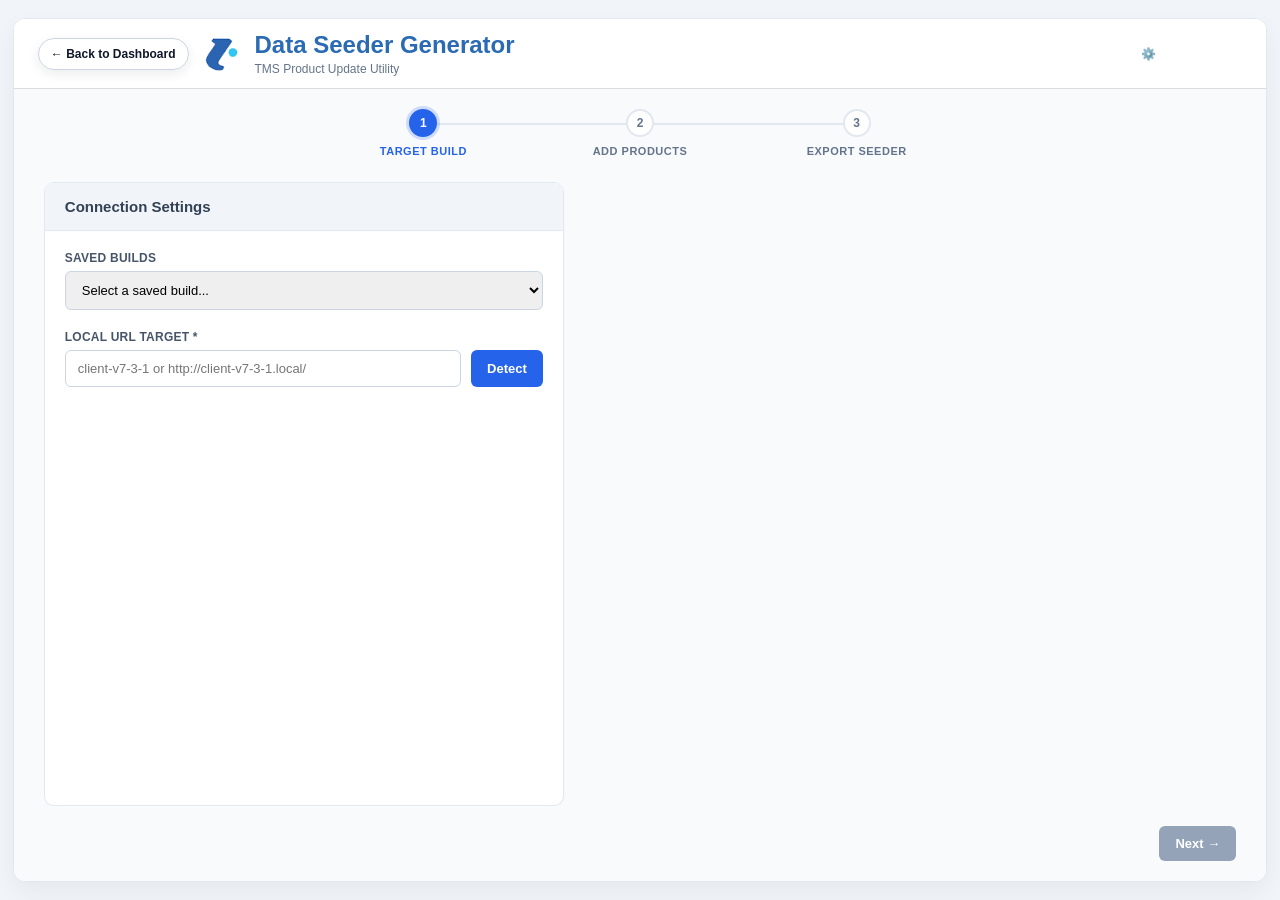
==== commit 6596e0ee: "fix url local detection" ====
--- a/tools/data-seeder-generator/index.html
+++ b/tools/data-seeder-generator/index.html
@@ -35,7 +35,7 @@
                         <div class="panel-header">Connection Settings</div>
                         <div class="panel-body">
                             <div class="product-form-group">
-                                <label>Saved Builds</label>
+                                <label for="savedBuildsSelect">Saved Builds</label>
                                 <div class="input-group" style="margin-bottom:0;">
                                     <select id="savedBuildsSelect" class="input-field">
                                         <option value="">Select a saved build...</option>
@@ -45,7 +45,7 @@
                             </div>
 
                             <div class="product-form-group" style="margin-top: 20px;">
-                                <label>Local URL Target *</label>
+                                <label for="localUrl">Local URL Target *</label>
                                 <div class="input-group">
                                     <input type="text" id="localUrl" placeholder="client-v7-3-1 or http://client-v7-3-1.local/" class="input-field">
                                     <button id="detectBuildBtn" class="btn btn-primary">Detect</button>
@@ -55,6 +55,7 @@
                                     <span class="build-search-spinner" aria-hidden="true"></span>
                                     <span id="buildSearchText">Searching build folders...</span>
                                     <span class="build-search-track" aria-hidden="true"><span></span></span>
+                                    <button type="button" id="cancelBuildSearchBtn" class="btn btn-secondary btn-small" style="padding: 2px 8px; font-size: 11px;">Cancel</button>
                                 </div>
                             </div>
                         </div>
@@ -69,7 +70,7 @@
                             <div class="info-row"><label>Quarter:</label><span id="buildQuarter" class="value"></span></div>
                             <div class="info-row"><label>Detected Project Path:</label><span id="buildPath" class="value monospace"></span></div>
                             <div class="info-row" style="margin-top: 10px; background: #f8fafc; padding: 10px; border-radius: 6px; border: 1px solid #e2e8f0;">
-                                <label>Next Seeder #:</label>
+                                <label for="nextSeederNum">Next Seeder #:</label>
                                 <div class="seeder-num-control">
                                     <span class="data-prefix">DATA</span>
                                     <input type="number" id="nextSeederNum" class="num-input" placeholder="154" min="1">
@@ -107,13 +108,13 @@
                             <div id="liveCatalog-tab" class="form-tab-content">
                                 <div class="product-form-group">
                                     <div style="display: flex; justify-content: space-between; align-items: center; margin-bottom: 8px;">
-                                        <label style="margin: 0;">Search Active Products <span id="apiTotalLoadedCount" style="color: #64748b; font-weight: normal; margin-left: 8px;"></span></label>
+                                        <label for="apiSearchInput" style="margin: 0;">Search External Formulary <span id="apiTotalLoadedCount" style="color: #64748b; font-weight: normal; margin-left: 8px;"></span></label>
                                         <button id="apiLoadCatalogBtn" class="btn btn-secondary btn-small" style="background: #f1f5f9; color: #0f172a; border-color: #cbd5e1;">
                                             ⬇️ Load Products From TMNS
                                         </button>
                                     </div>
                                     <div style="display: flex; gap: 10px;">
-                                        <input type="text" id="apiSearchInput" class="input-field" placeholder="Search by name, item number, manufacturer, or barcode..." style="flex: 1;" disabled>
+                                        <input type="text" id="apiSearchInput" class="input-field" placeholder="Search by name, item number, or barcode..." style="flex: 1;" disabled>
                                     </div>
 
                                     <div id="apiLoadProgressWrapper" style="display: none; margin-top: 12px;">
@@ -138,7 +139,7 @@
                                             <tbody id="apiResultsBody">
                                                 <tr class="empty-state">
                                                     <td colspan="3" style="text-align:center; padding:50px 20px; color:#94a3b8;">
-                                                        Click "Load Products From TMNS" to fetch active products.
+                                                        Connect to a facility and search to view live products.
                                                     </td>
                                                 </tr>
                                             </tbody>
@@ -154,7 +155,7 @@
                             <!-- Manual Tab -->
                             <div class="form-tab-content active" id="manual-tab">
                                 <div class="product-form-group">
-                                    <label>Action Type *</label>
+                                    <label for="actionType">Action Type *</label>
                                     <select id="actionType" class="input-field">
                                         <option value="">Select an action...</option>
                                         <option value="create">Add New Products</option>
@@ -285,20 +286,22 @@
             </div>
 
             <div class="product-form-group">
-                <label>API Base URL</label>
-                <input type="text" id="apiBaseUrl" class="input-field" placeholder="https://nutritionsourceqa2.internal.timelessmedical.com">
+                <label for="apiBaseUrl">API Base URL</label>
+                <input type="text" id="apiBaseUrl" class="input-field" placeholder="https://...">
             </div>
 
             <div class="product-form-group">
-                <label>Personal Access Token (Bearer)</label>
+                <label for="apiToken">Personal Access Token (Bearer)</label>
                 <input type="password" id="apiToken" class="input-field" placeholder="Paste your token here...">
             </div>
 
-            <div id="apiConnectionStatus" class="hidden" style="background: #ecfdf5; border: 1px solid #a7f3d0; color: #065f46; padding: 10px 12px; border-radius: 6px; font-size: 12px; font-weight: 600; margin-bottom: 14px;"></div>
-
-            <div style="display: flex; gap: 10px;">
-                <button id="testApiConnectionBtn" class="btn btn-secondary" style="flex: 1;">Test Connection</button>
-                <button id="saveApiSettingsBtn" class="btn btn-primary" style="flex: 1;">Save Configuration</button>
+            <button id="testApiConnectionBtn" class="btn btn-secondary" style="width: 100%; margin-bottom: 20px;">Test Connection & Fetch Facilities</button>
+
+            <div id="facilitySelectionWrapper" class="product-form-group hidden" style="background: #f8fafc; padding: 15px; border-radius: 8px; border: 1px solid #cbd5e1;">
+                <label style="color: #10b981;">Connection Successful!</label>
+                <label for="apiFacilitySelect" style="margin-top: 10px;">Select Target Facility</label>
+                <select id="apiFacilitySelect" class="input-field" style="margin-bottom: 15px;"></select>
+                <button id="saveApiSettingsBtn" class="btn btn-primary" style="width: 100%;">Save Configuration</button>
             </div>
         </div>
     </div>
